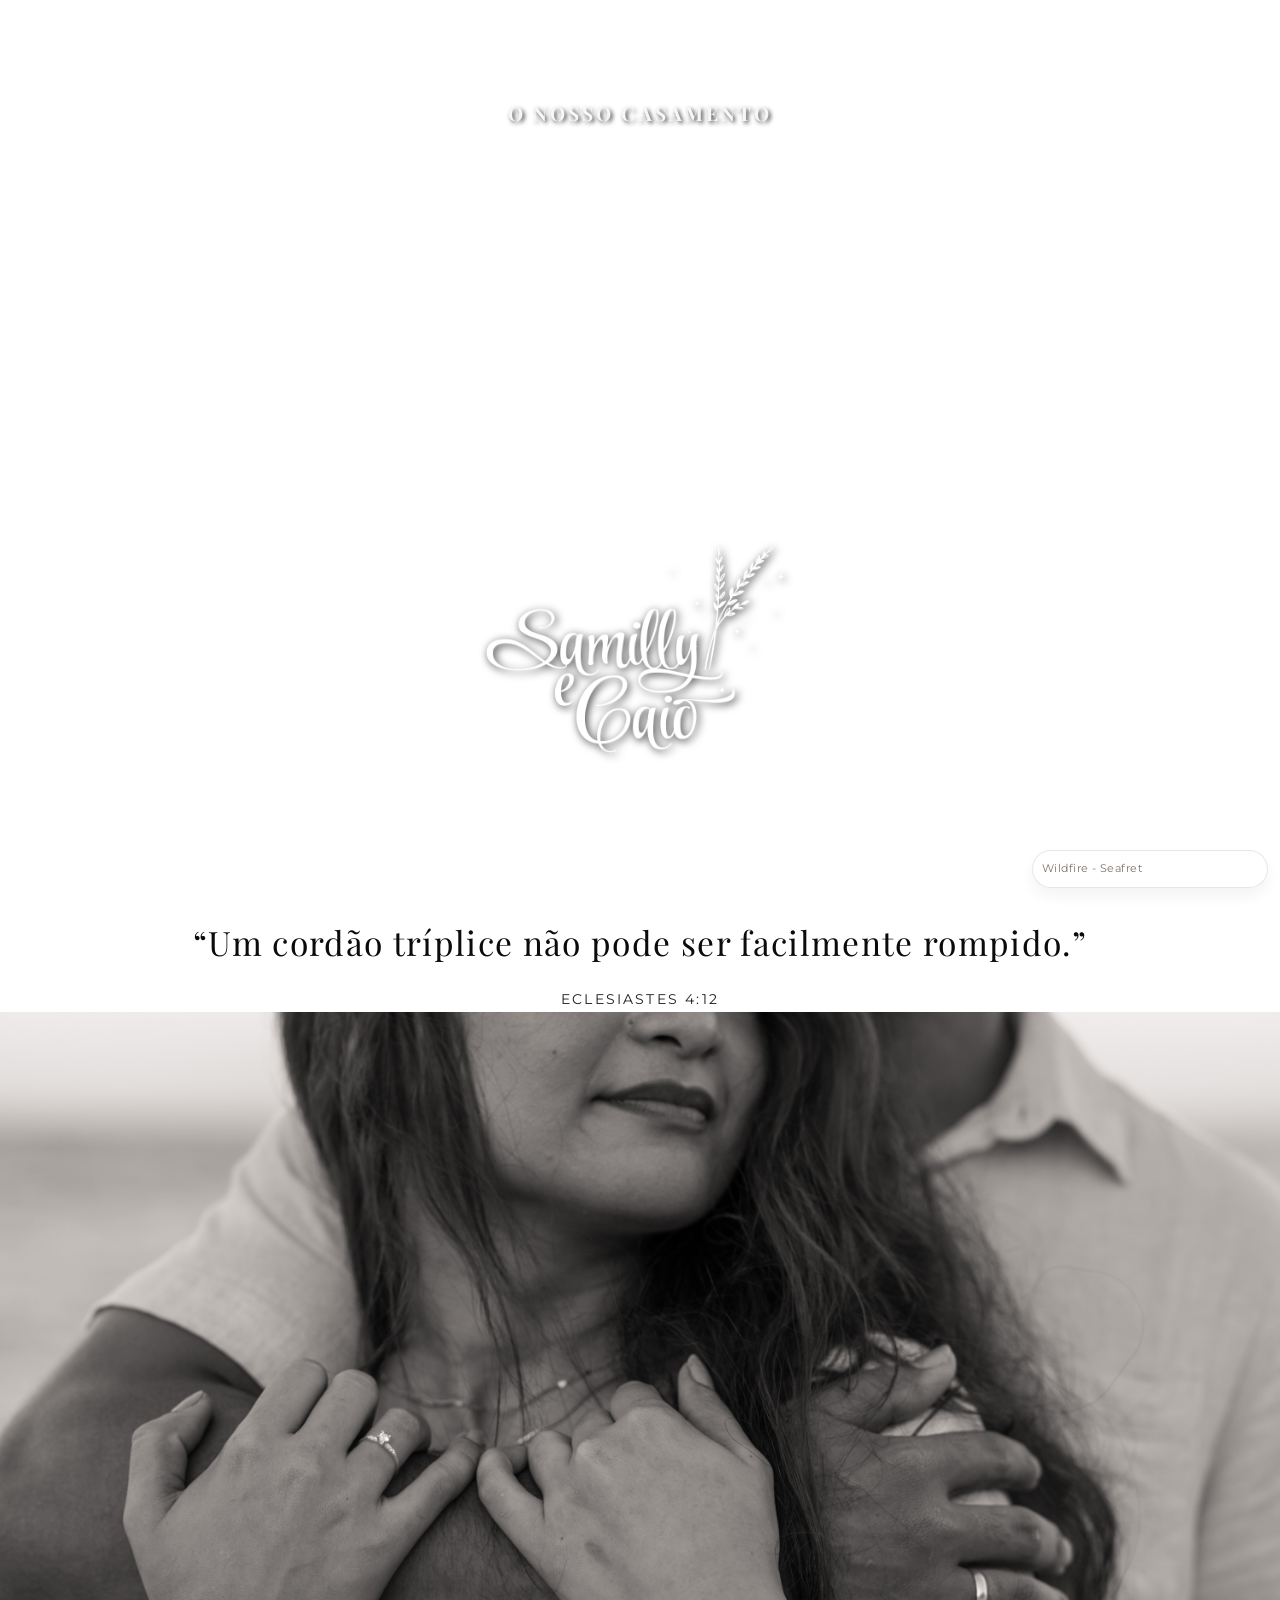
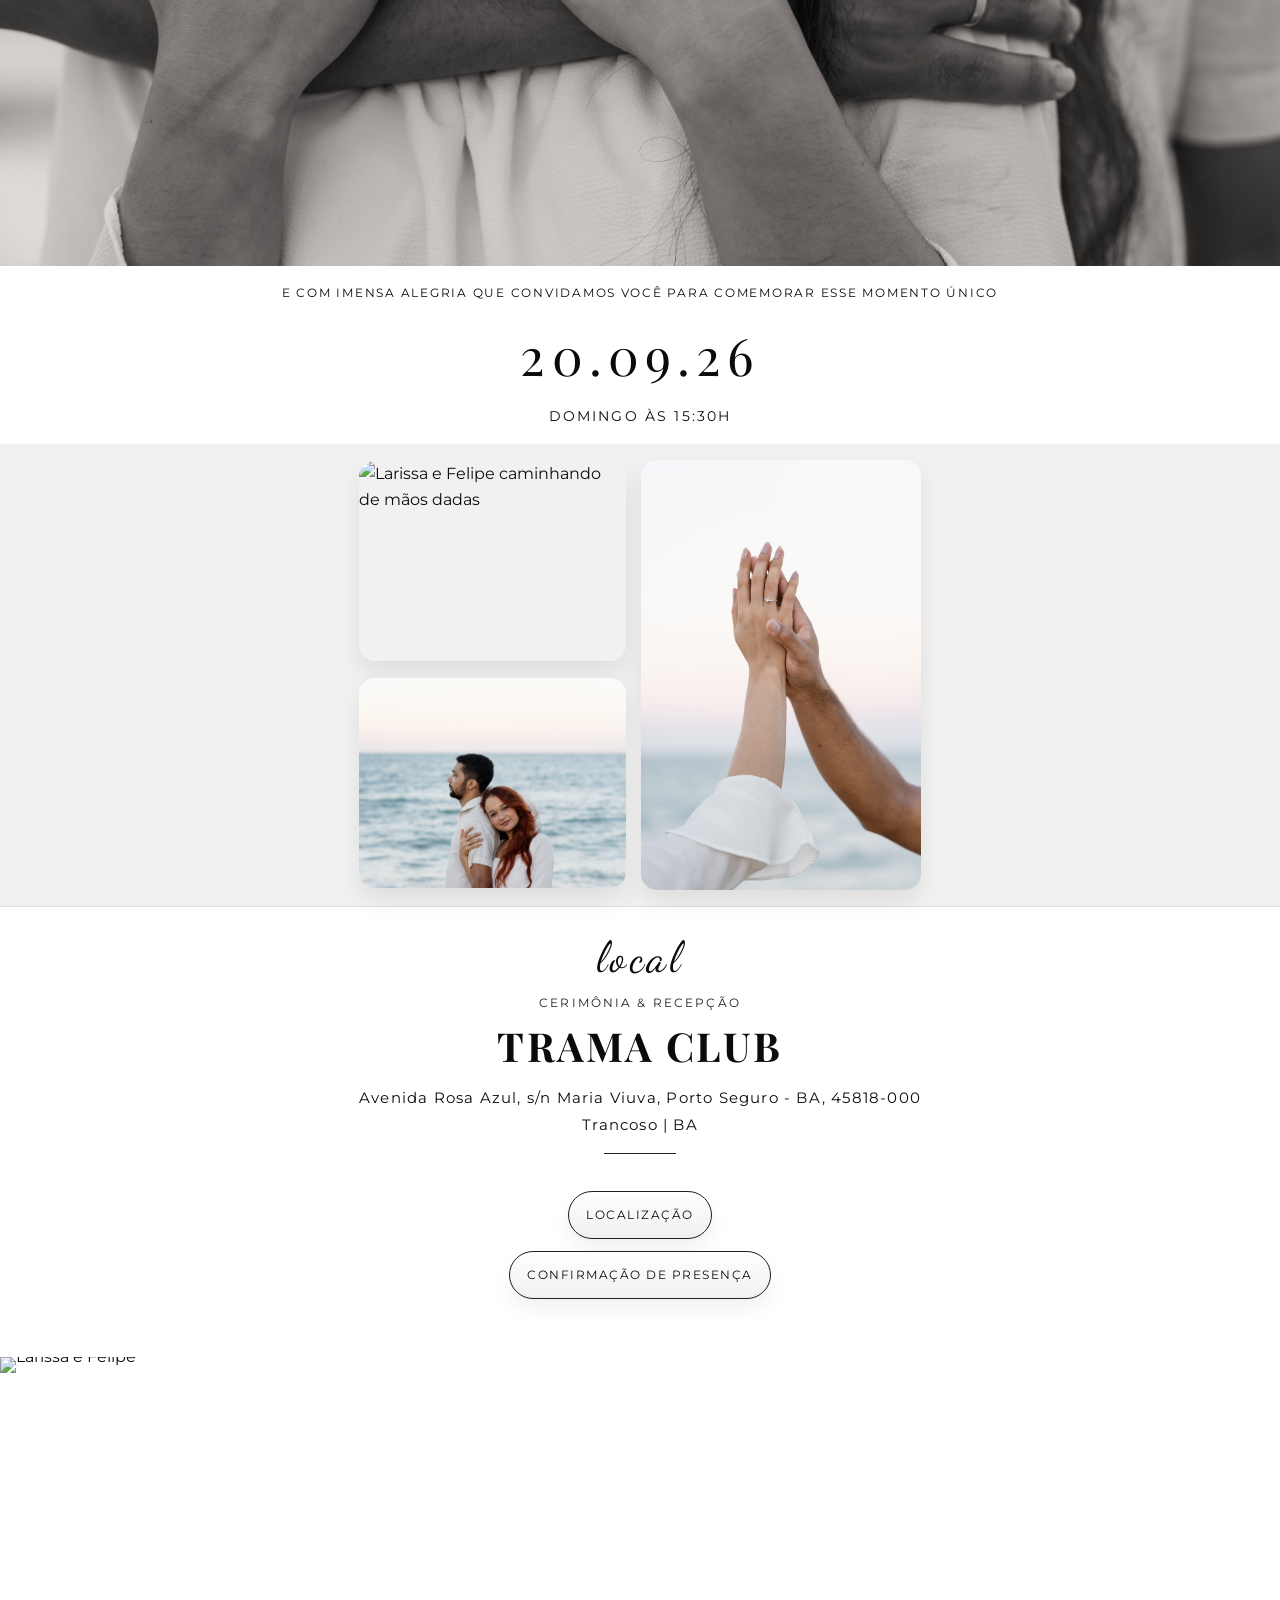
==== index.html @ d0ec309a "Add files via upload" ====
<!DOCTYPE html>
<html lang="pt-BR">
<head>
  <meta charset="UTF-8">
  <meta name="viewport" content="width=device-width, initial-scale=1.0">
  <title>Convite de Casamento</title>
  <link rel="preconnect" href="https://fonts.googleapis.com">
  <link rel="preconnect" href="https://fonts.gstatic.com" crossorigin>
  <link href="https://fonts.googleapis.com/css2?family=Playfair+Display:wght@400;600;700&family=Montserrat:wght@300;400;500&family=Dancing+Script:wght@600&display=swap" rel="stylesheet">
  <link rel="stylesheet" href="style.css">
</head>
<body>
  <header class="hero">
    <div class="hero__content">
      <p class="hero__title">O Nosso Casamento</p>
      <img class="hero__logo" src="samily e caio 1.png" alt="Samily &amp; Caio">
    </div>
  </header>

  <main>
    <section class="quote">
      <p class="quote__text">“Um cordão tríplice não pode ser facilmente rompido.”</p>
      <p class="quote__ref">Eclesiastes 4:12</p>
    </section>

    <section class="photo-section" aria-label="Mãos entrelaçadas">
      <img class="photo-section__img" src="S&C-170.jpg" alt="Mãos entrelaçadas">
    </section>

    <section class="invite">
      <p class="invite__intro">E COM IMENSA ALEGRIA QUE CONVIDAMOS VOCÊ PARA COMEMORAR ESSE MOMENTO ÚNICO</p>
      <p class="invite__date">20.09.26</p>
      <p class="invite__time">DOMINGO ÀS 15:30H</p>
    </section>

    <section class="gallery" aria-label="Galeria de momentos">
      <div class="gallery__grid">
        <img class="gallery__img gallery__img--a" src="S&C (141 de 206).jpg" alt="Larissa e Felipe caminhando de mãos dadas">
        <img class="gallery__img gallery__img--b" src="S&C-174.jpg" alt="Larissa e Felipe se abraçando e dançando">
        <img class="gallery__img gallery__img--c" src="S&C-160.jpg" alt="Detalhe das mãos com alianças">
      </div>
    </section>

    <section class="location" aria-label="Local da cerimônia">
      <div class="location__card">
        <p class="location__script">local</p>
        <p class="location__eyebrow">Cerimônia &amp; Recepção</p>
        <h2 class="location__name">Trama Club</h2>
        <p class="location__address">Avenida Rosa Azul, s/n Maria Viuva, Porto Seguro - BA, 45818-000</p>
        <p class="location__city">Trancoso | BA</p>
        <div class="location__line"></div>
        <div class="location__actions">
          <a class="location__btn" href="https://www.google.com/maps/place/Trama+Club/@-16.6017913,-39.1203956,17z/data=!3m1!4b1!4m6!3m5!1s0x7369c8d26d95b45:0x1a80883a5be6e776!8m2!3d-16.6017913!4d-39.1203956!16s%2Fg%2F11cn9jqd2s?entry=ttu&g_ep=EgoyMDI2MDYyOS4wIKXMDSoASAFQAw%3D%3D" aria-label="Ver localização">Localização</a>
          <!-- <a class="location__btn" href="LINK AQUI" aria-label="Ver localização">Lista de presente</a> -->         
          <a class="location__btn" href="#" data-open-rsvp aria-label="Confirmar presença">Confirmação de presença</a>
        </div>
      </div>
    </section>

    <section class="end-photo" aria-label="Foto final">
      <img class="end-photo__img" src="S&C (152 de 206).jpg" alt="Larissa e Felipe">
    </section>
  </main>

  <div id="rsvp-modal" class="modal" aria-hidden="true">
    <div class="modal__overlay" data-close-rsvp aria-hidden="true"></div>
    <div class="modal__dialog" role="dialog" aria-modal="true" aria-labelledby="rsvp-title">
      <button class="modal__close" type="button" data-close-rsvp aria-label="Fechar confirmação">×</button>
      <div class="section__header">
        <p class="eyebrow">Confirmação</p>
        <h2 id="rsvp-title">Confirme sua presença</h2>
        <p>Conte se poderá estar conosco e quantos acompanhantes virão.</p>
      </div>

      <form id="rsvp-form" class="rsvp" autocomplete="on">
        <div class="rsvp__list">
          <div class="rsvp__list-header">
            <label for="guest-0">Nomes do convite</label>
          </div>
          <div class="rsvp__guests" id="guest-list"></div>
        </div>

        <button id="rsvp-submit" type="submit" class="btn btn--outline">Confirmar presença</button>
        <p id="rsvp-feedback" class="rsvp__feedback" aria-live="polite"></p>
      </form>
    </div>
  </div>

    <section class="audio-player" aria-label="Trilha sonora">
      <div id="audio-pill" class="audio-visualizer" role="button" tabindex="0" aria-label="Tocar ou pausar Stephen Sanchez - Until I Found You">
        <span class="audio-track">Wildfire - Seafret</span>
        <canvas id="music-visualizer" width="160" height="36" aria-hidden="true"></canvas>
      </div>
      <audio id="bg-music" src="wildfire-spotdownorg_ENl50bdS.mp3" loop preload="auto" autoplay playsinline></audio>
    </section>

  <script src="https://cdn.jsdelivr.net/npm/@supabase/supabase-js@2"></script>
  <script>
    document.addEventListener("DOMContentLoaded", () => {
      const audio = document.getElementById("bg-music");
      const canvas = document.getElementById("music-visualizer");
      const pill = document.getElementById("audio-pill");
      const ctx = canvas?.getContext("2d");
      const modal = document.getElementById("rsvp-modal");
      const modalDialog = modal?.querySelector(".modal__dialog");
      const openers = document.querySelectorAll("[data-open-rsvp]");
      const closers = modal?.querySelectorAll("[data-close-rsvp]");
      const guestList = document.getElementById("guest-list");
      let guestsInitialized = false;

      if (!audio || !canvas || !ctx || !pill) return;

      let audioCtx;
      let analyser;
      let dataArray;
      let animationId;
      let setupDone = false;

      const setPlayingState = (isPlaying) => {
        pill.classList.toggle("is-playing", isPlaying);
      };

      const setupAudioGraph = () => {
        if (setupDone) return;
        audioCtx = new (window.AudioContext || window.webkitAudioContext)();
        analyser = audioCtx.createAnalyser();
        analyser.fftSize = 256;
        const source = audioCtx.createMediaElementSource(audio);
        source.connect(analyser);
        analyser.connect(audioCtx.destination);
        dataArray = new Uint8Array(analyser.frequencyBinCount);
        setupDone = true;
      };

      const draw = () => {
        if (!analyser) return;
        const { width, height } = canvas;
        ctx.clearRect(0, 0, width, height);
        analyser.getByteFrequencyData(dataArray);

        const barCount = 32;
        const step = Math.floor(dataArray.length / barCount);
        const barWidth = width / barCount;

        for (let i = 0; i < barCount; i++) {
          const value = dataArray[i * step] / 255;
          const barHeight = Math.max(8, value * height);
          const x = i * barWidth;
          const y = height - barHeight;

          const gradient = ctx.createLinearGradient(0, y, 0, height);
          gradient.addColorStop(0, "#cdbca9");
          gradient.addColorStop(1, "#9c7f63");

          ctx.fillStyle = gradient;
          if (ctx.roundRect) {
            ctx.beginPath();
            ctx.roundRect(x + 2, y, barWidth - 4, barHeight, 4);
            ctx.fill();
          } else {
            ctx.fillRect(x + 2, y, barWidth - 4, barHeight);
          }
        }
        animationId = requestAnimationFrame(draw);
      };

      const startVisualizer = () => {
        if (animationId) cancelAnimationFrame(animationId);
        draw();
      };

      const playMusic = async () => {
        try {
          setupAudioGraph();
          await audioCtx.resume();
          await audio.play();
          startVisualizer();
          setPlayingState(true);
          return true;
        } catch (err) {
          setPlayingState(false);
          return false;
        }
      };

      const pauseMusic = () => {
        audio.pause();
        if (animationId) cancelAnimationFrame(animationId);
        setPlayingState(false);
      };

      const togglePlayback = async () => {
        if (audio.paused) await playMusic();
        else pauseMusic();
      };

      pill.addEventListener("click", togglePlayback);
      pill.addEventListener("keydown", async (evt) => {
        if (evt.key === "Enter" || evt.key === " ") {
          evt.preventDefault();
          await togglePlayback();
        }
      });

      // Tenta tocar automaticamente ao abrir
      playMusic();

      // Se o autoplay for bloqueado, tenta novamente na primeira interação
      const interactionHandler = async () => {
        await playMusic();
      };
      ["click", "touchstart"].forEach((evt) => {
        window.addEventListener(
          evt,
          () => {
            interactionHandler();
          },
          { once: true, passive: true }
        );
      });

      // RSVP via Supabase
      const form = document.getElementById("rsvp-form");
      const submitBtn = document.getElementById("rsvp-submit");
      const feedback = document.getElementById("rsvp-feedback");
      const SUPABASE_URL = "https://tpfozvcpqieycjrctjax.supabase.co";
      const SUPABASE_ANON_KEY = "sb_publishable_pZdt8fnIuE1UCvqxf6LxYQ_S5yM-xvL";
      const hasRealConfig =
        SUPABASE_URL && SUPABASE_ANON_KEY &&
        !SUPABASE_URL.includes("SEU_PROJETO") &&
        !SUPABASE_ANON_KEY.includes("SUA_CHAVE");
      const supabaseClient =
        window?.supabase && hasRealConfig
          ? window.supabase.createClient(SUPABASE_URL, SUPABASE_ANON_KEY)
          : null;

      const setFeedback = (message, type = "info") => {
        if (!feedback) return;
        feedback.textContent = message;
        feedback.dataset.status = type;
      };

      if (form) {
        form.addEventListener("submit", async (evt) => {
          evt.preventDefault();

          if (!supabaseClient) {
            setFeedback("Configure o Supabase (URL e anon key) para salvar.", "error");
            return;
          }

          const formData = new FormData(form);
          const guests = Array.from(form.querySelectorAll(".rsvp__guest"))
            .map((el) => {
              const name = el.querySelector('input[name="convidados[]"]')?.value.trim();
              const status = el.dataset.status || "aceito";
              return name ? { nome: name, status } : null;
            })
            .filter(Boolean);
          if (!guests.length) {
            setFeedback("Adicione ou mantenha ao menos um convidado.", "error");
            return;
          }
          const payload = {
            convidados: guests,
            origem: "convite",
          };

          setFeedback("Enviando sua confirmação...", "info");
          if (submitBtn) {
            submitBtn.disabled = true;
            submitBtn.textContent = "Enviando...";
          }

          const { error } = await supabaseClient.from("rsvp").insert([payload]);

          if (error) {
            console.error("Supabase RSVP error:", error);
            setFeedback(`Não foi possível salvar: ${error.message || "Tente novamente."}`, "error");
          } else {
            setFeedback("Presença registrada! Obrigado ❤", "success");
            form.reset();
          }

          if (submitBtn) {
            submitBtn.disabled = false;
            submitBtn.textContent = "Confirmar presença";
          }
        });
      }

      const parseGuestsFromUrl = () => {
        const search = window.location.search.replace(/^\?/, "");
        if (!search) return [];

        const params = new URLSearchParams(search);
        const names = [];

        params.forEach((value, key) => {
          if (value) {
            value
              .split(/[,|]/)
              .map((v) => decodeURIComponent(v).trim())
              .forEach((v) => v && names.push(v));
          }
          if (key && !value) {
            names.push(decodeURIComponent(key).trim());
          }
        });

        // Captura partes sem "=" em querys como ?fulano&beltrano
        search
          .split("&")
          .filter((p) => p && !p.includes("="))
          .map((p) => decodeURIComponent(p).trim())
          .forEach((p) => names.push(p));

        // Se houver "nomes=" com "&", já foi pego acima; garante deduplicação
        return Array.from(new Set(names.filter(Boolean)));
      };

      const setGuestStatus = (row, status) => {
        row.dataset.status = status;
        row.querySelectorAll(".rsvp__toggle").forEach((btn) => {
          const btnStatus = btn.dataset.setStatus;
          btn.classList.toggle("is-active", btnStatus === status);
        });
      };

      const createGuestField = (index, initialName = "", initialStatus = "aceito") => {
        const wrapper = document.createElement("div");
        wrapper.className = "rsvp__guest";
        wrapper.dataset.status = initialStatus;
        const input = document.createElement("input");
        input.type = "text";
        input.name = "convidados[]";
        input.placeholder = "Nome do convidado";
        input.id = `guest-${index}`;
        input.value = initialName;

        const actions = document.createElement("div");
        actions.className = "rsvp__actions";

        const acceptBtn = document.createElement("button");
        acceptBtn.type = "button";
        acceptBtn.className = "rsvp__toggle is-accept";
        acceptBtn.dataset.setStatus = "aceito";
        acceptBtn.textContent = "✔";
        acceptBtn.setAttribute("aria-label", "Aceitar");

        const declineBtn = document.createElement("button");
        declineBtn.type = "button";
        declineBtn.className = "rsvp__toggle is-decline";
        declineBtn.dataset.setStatus = "recusado";
        declineBtn.textContent = "✕";
        declineBtn.setAttribute("aria-label", "Recusar");

        [acceptBtn, declineBtn].forEach((btn) => {
          btn.addEventListener("click", () => setGuestStatus(wrapper, btn.dataset.setStatus));
        });

        actions.appendChild(acceptBtn);
        actions.appendChild(declineBtn);

        wrapper.appendChild(input);
        wrapper.appendChild(actions);

        setGuestStatus(wrapper, initialStatus);
        return wrapper;
      };

      const ensureGuestsLoaded = () => {
        if (!guestList || guestsInitialized) return;
        const names = parseGuestsFromUrl();
        if (!names.length) {
          guestList.innerHTML = "";
          guestList.appendChild(createGuestField(0, "Convidado", "aceito"));
          setFeedback("Nenhum nome no link. Edite a URL: ?fulano&beltrano", "error");
        } else {
          guestList.innerHTML = "";
          names.forEach((name, idx) => {
            guestList.appendChild(createGuestField(idx, name, "aceito"));
          });
        }
        guestsInitialized = true;
      };

      // Focus trap básico dentro do modal
      const focusableSelectors =
        'button, [href], input, select, textarea, [tabindex]:not([tabindex="-1"])';
      modalDialog?.addEventListener("keydown", (evt) => {
        if (evt.key !== "Tab") return;
        const focusables = modalDialog.querySelectorAll(focusableSelectors);
        const focusArray = Array.from(focusables).filter(
          (el) => !el.hasAttribute("disabled")
        );
        if (!focusArray.length) return;
        const first = focusArray[0];
        const last = focusArray[focusArray.length - 1];
        if (evt.shiftKey && document.activeElement === first) {
          evt.preventDefault();
          last.focus();
        } else if (!evt.shiftKey && document.activeElement === last) {
          evt.preventDefault();
          first.focus();
        }
      });

      const openModal = () => {
        if (!modal) return;
        modal.classList.add("is-open");
        modal.setAttribute("aria-hidden", "false");
        const firstInput = modal.querySelector("input, select, textarea, button");
        if (firstInput) setTimeout(() => firstInput.focus(), 80);
      };

      const closeModal = () => {
        if (!modal) return;
        modal.classList.remove("is-open");
        modal.setAttribute("aria-hidden", "true");
      };

      openers.forEach((el) =>
        el.addEventListener("click", (evt) => {
          evt.preventDefault();
          ensureGuestsLoaded();
          openModal();
        })
      );

      closers?.forEach((el) =>
        el.addEventListener("click", (evt) => {
          evt.preventDefault();
          closeModal();
        })
      );

      modal?.addEventListener("click", (evt) => {
        if (evt.target === modal) closeModal();
      });

      document.addEventListener("keydown", (evt) => {
        if (evt.key === "Escape" && modal?.classList.contains("is-open")) {
          closeModal();
        }
      });
    });
  </script>
</body>
</html>
---- style.css ----
:root {
  --black: #0d0d0d;
  --white: #f7f7f7;
  --gray: #dcdcdc;
  --font-title: "Playfair Display", serif;
  --font-body: "Montserrat", sans-serif;
}

* {
  box-sizing: border-box;
  margin: 0;
  padding: 0;
}

body {
  background: #ffffff;
  color: var(--black);
  font-family: var(--font-body);
  line-height: 1.6;
  -webkit-font-smoothing: antialiased;
}

a {
  color: inherit;
  text-decoration: none;
}

.hero {
  position: relative;
  min-height: 100vh;
  height: 100vh;
  background: url("S&C-72.jpg") center/cover no-repeat;
  color: var(--white);
  display: grid;
  text-align: center;
  padding: 3.2rem 1.5rem 4.2rem;
  letter-spacing: 0.08em;
  overflow: hidden;
  isolation: isolate;
}

.hero__content {
  position: absolute;
  z-index: 1;
  max-width: 720px;
  width: min(90%, 720px);
  padding: 0 0.5rem;
  display: flex;
  flex-direction: column;
  align-items: center;
  gap: 0.8rem;
  bottom: 8vh;
  left: 50%;
  transform: translateX(-50%);
}

.hero__logo {
  max-width: min(320px, 65vw);
  width: 100%;
  height: auto;
  filter: drop-shadow(0 10px 22px rgba(0, 0, 0, 0.28));
  margin-top: 0.6rem;
  filter: drop-shadow(2px 2px 4px rgba(0, 0, 0, 0.8));
}

.hero__title {
  font-family: var(--font-title);
  font-size: clamp(0.6rem, 3.5vw, 1.2rem);
  letter-spacing: 0.16em;
  text-transform: uppercase;
  text-shadow: 0 10px 20px rgba(0, 0, 0, 0.3);
  font-weight: bold;
  text-shadow: 2px 2px 4px rgba(0, 0, 0, 0.8);

    position: absolute;
    top: -400px; 
    left: 0;
    width: 100%;
    text-align: center;
}

.eyebrow {
  text-transform: uppercase;
  letter-spacing: 0.2em;
  font-size: 0.75rem;
  margin-bottom: 1rem;
}

h1 {
  font-family: var(--font-title);
  font-size: clamp(2.6rem, 5vw, 3.6rem);
  margin-bottom: 0.7rem;
}

h2 {
  font-family: var(--font-title);
  font-size: clamp(1.8rem, 3.2vw, 2.4rem);
  margin-bottom: 0.4rem;
  letter-spacing: 0.06em;
}

h3 {
  font-family: var(--font-title);
  font-size: 1.3rem;
  margin-bottom: 0.5rem;
}

.date {
  font-size: 1rem;
  letter-spacing: 0.2em;
  text-transform: uppercase;
  margin-bottom: 2rem;
}

.btn {
  display: inline-block;
  padding: 0.9rem 2rem;
  border: 1px solid var(--white);
  color: var(--white);
  letter-spacing: 0.08em;
  text-transform: uppercase;
  font-size: 0.85rem;
  border-radius: 999px;
  background: rgba(255, 255, 255, 0.04);
  transition: all 0.2s ease;
}

.btn:hover {
  background: var(--white);
  color: var(--black);
}

.btn--outline {
  color: var(--black);
  border-color: var(--black);
}

.btn--outline:hover {
  background: var(--black);
  color: var(--white);
}

main {
  max-width: 1100px;
  margin: 0 auto;
  padding: 0 1.5rem 4.5rem;
  position: relative;
  z-index: 2;
}

.section {
  padding: 2.5rem 0;
}

.section--border {
  border-block: 1px solid var(--gray);
}

.section__header {
  max-width: 720px;
  margin-bottom: 1.8rem;
  position: relative;
}

.section__header p {
  color: #2e2e2e;
}

.section__header::after {
  content: "";
  display: block;
  width: 70px;
  height: 1px;
  background: #1a1a1a;
  margin-top: 0.75rem;
}

.quote {
  background: #fff;
  color: #0b0b0b;
  text-align: center;
  padding: 1rem 1.5rem 0.1rem;
  
}

.quote__text {
  font-family: var(--font-title);
  font-size: clamp(1.4rem, 4vw, 2.1rem);
  line-height: 1.6;
  margin-bottom: 1.2rem;
  letter-spacing: 0.04em;
}

.quote__ref {
  font-family: var(--font-body);
  letter-spacing: 0.16em;
  text-transform: uppercase;
  font-size: 0.85rem;
  color: #1f1f1f;
}

.photo-section {
  width: 100vw;
  margin-left: calc(50% - 50vw);
  margin-right: calc(50% - 10vw);
}

.photo-section__img {
  display: block;
  width: 100%;
  height: auto;
  object-fit: contain;
  background: #fff;
}

.invite {
  width: 100vw;
  margin-left: calc(50% - 50vw);
  margin-right: calc(50% - 50vw);
  background: #ffffff;
  color: #0b0b0b;
  text-align: center;
  padding: 1rem 1rem 1rem;
  display: grid;
  gap: 1.35rem;
}

.invite__intro {
  font-family: var(--font-body);
  letter-spacing: 0.14em;
  text-transform: uppercase;
  font-size: 0.78rem;
  line-height: 1.8;
}

.invite__date {
  font-family: var(--font-title);
  font-size: clamp(1rem, 10vw, 3.2rem);
  letter-spacing: 0.12em;
  line-height: 1.15;
}

.invite__time {
  font-family: var(--font-body);
  letter-spacing: 0.16em;
  text-transform: uppercase;
  font-size: 0.85rem;
}

.end-photo {
  width: 100vw;
  margin-left: calc(50% - 50vw);
  margin-right: calc(50% - 50vw);
}

.end-photo__img {
  display: block;
  width: 100%;
  height: auto;
  object-fit: cover;
}

.gallery {
  width: 100vw;
  margin-left: calc(50% - 50vw);
  margin-right: calc(50% - 50vw);
  background: #f1f1f1;
  padding: 1rem 0 1rem;
}

.gallery__grid {
  max-width: 600px;
  margin: 0 auto;
  padding: 0 1.2rem;
  display: grid;
  grid-template-columns: 1fr 1.05fr;
  grid-template-areas:
    "a b"
    "c b";
  gap: 0.9rem;
  align-items: center;
}

.gallery__img {
  width: 100%;
  height: auto;
  border-radius: 16px;
  display: block;
  box-shadow: 0 12px 24px rgba(0, 0, 0, 0.08);
}

.gallery__img--a {
  grid-area: a;
  height: 200px;
  object-fit: cover;
  object-position: center;
}

.gallery__img--b {
  grid-area: b;
  height: 430px;
  object-fit: cover;
  object-position: center;
}

.gallery__img--c {
  grid-area: c;
  height: 210px;
  object-fit: cover;
  object-position: center;
}

.location {
  width: 100vw;
  margin-left: calc(50% - 50vw);
  margin-right: calc(50% - 50vw);
  background: linear-gradient(180deg, #ffffff 0%, #ffffff 100%);
  color: #0b0b0b;
  text-align: center;
  padding: 1rem 1.5rem 3.6rem;
  display: grid;
  justify-items: center;
  border-top: 1px solid #d8e0e2;
}

.location__card {
  /*width: min(520px, 94vw);*/
  background: transparent;
  border: none;
  border-radius: 0;
  padding: 0;
  box-shadow: none;
  display: grid;
  gap: 0.1rem;
  justify-items: center;
}

.location__script {
  font-family: "Dancing Script", cursive;
  font-size: clamp(1rem, 7vw, 2.7rem);
  letter-spacing: 0.08em;
}

.location__eyebrow {
  font-family: var(--font-body);
  letter-spacing: 0.18em;
  text-transform: uppercase;
  font-size: 0.74rem;
  color: #202020;
}

.location__name {
  font-family: var(--font-title);
  font-size: clamp(1.8rem, 6.4vw, 2.5rem);
  letter-spacing: 0.06em;
  text-transform: uppercase;
}

.location__address,
.location__city {
  font-family: var(--font-body);
  letter-spacing: 0.08em;
  font-size: 0.94rem;
  line-height: 1.65;
}

.location__line {
  width: 72px;
  height: 1px;
  background: #1f1f1f;
  margin: 0.9rem auto 0.8rem;
}

.location__actions {
  display: grid;
  gap: 0.75rem;
  margin-top: 1.4rem;
  width: 100%;
  justify-items: center;
}

.location__btn {
  display: inline-block;
  padding: 0.82rem 1.05rem;
  border: 1px solid #1f1f1f;
  border-radius: 999px;
  text-transform: uppercase;
  letter-spacing: 0.12em;
  font-size: 0.78rem;
  color: #0d0d0d;
  background: linear-gradient(180deg, #ffffff, #f0f0f0);
  box-shadow: 0 10px 20px rgba(0, 0, 0, 0.06);
}

.location__btn:hover {
  background: #e8e8e8;
}

.end-photo {
  width: 100vw;
  margin-left: calc(50% - 50vw);
  margin-right: calc(50% - 50vw);
  line-height: 0;
  background: #ffffff;
  overflow: hidden;
  margin-bottom: 0;
}

.end-photo__img {
  display: block;
  width: 100%;
  height: 60vh;
  object-fit: cover;
}

.grid.two {
  display: grid;
  grid-template-columns: repeat(auto-fit, minmax(240px, 1fr));
  gap: 1.5rem;
}

.grid.two p {
  color: #1a1a1a;
}

.grid.two > div {
  padding: 1.1rem 1.2rem;
  border: 1px solid #e5e5e5;
  border-radius: 10px;
  background: linear-gradient(145deg, #ffffff, #f6f6f6);
  box-shadow: 0 16px 30px rgba(0, 0, 0, 0.04);
}

.timeline {
  border-left: 1px solid var(--black);
  padding-left: 1.5rem;
  display: grid;
  gap: 1rem;
}

.timeline__item {
  display: grid;
  grid-template-columns: 90px auto;
  gap: 1rem;
  align-items: baseline;
  position: relative;
}

.timeline__item::before {
  content: "";
  position: absolute;
  left: -1.9rem;
  top: 0.35rem;
  width: 12px;
  height: 12px;
  border-radius: 50%;
  border: 1px solid var(--black);
  background: #fff;
}

.time {
  font-weight: 500;
  letter-spacing: 0.04em;
}

.desc {
  border-bottom: 1px solid var(--gray);
  padding-bottom: 0.6rem;
}

.rsvp {
  display: grid;
  gap: 0.8rem;
  max-width: 540px;
  padding: 1.2rem 1.4rem;
  border: 1px solid #e6e6e6;
  border-radius: 10px;
  background: linear-gradient(160deg, #ffffff, #f8f8f8);
  box-shadow: 0 14px 30px rgba(0, 0, 0, 0.04);
}

.rsvp label {
  font-size: 0.95rem;
  letter-spacing: 0.05em;
  text-transform: uppercase;
}

.rsvp input,
.rsvp textarea,
.rsvp select {
  width: 100%;
  padding: 0.75rem 0.9rem;
  border: 1px solid var(--black);
  background: var(--white);
  color: var(--black);
  font-family: var(--font-body);
}

.rsvp input:focus,
.rsvp textarea:focus,
.rsvp select:focus {
  outline: 2px solid var(--black);
}

.rsvp__grid {
  display: grid;
  gap: 0.9rem;
  grid-template-columns: repeat(auto-fit, minmax(240px, 1fr));
}

.rsvp button {
  border-radius: 999px;
  cursor: pointer;
  transition: all 0.18s ease;
  align-self: flex-start;
}

.rsvp__feedback {
  font-size: 0.9rem;
  color: #534437;
  letter-spacing: 0.02em;
  min-height: 1.2rem;
}

.rsvp__feedback[data-status="error"] {
  color: #a93a3a;
}

.rsvp__feedback[data-status="success"] {
  color: #3b6b3b;
}

.rsvp__list {
  display: grid;
  gap: 0.6rem;
}

.rsvp__list-header {
  display: flex;
  justify-content: space-between;
  align-items: center;
  gap: 0.8rem;
}

.rsvp__guests {
  display: grid;
  gap: 0.6rem;
}

.rsvp__guests {
  display: grid;
  gap: 0.75rem;
}

.rsvp__guest {
  display: grid;
  grid-template-columns: 1fr auto;
  gap: 0.45rem;
  align-items: center;
}

.rsvp__guest input {
  background: #f8f5f0;
  border: 1px solid #e2d7c9;
  border-radius: 10px;
  padding: 0.65rem 0.75rem;
}

.rsvp__actions {
  display: inline-flex;
  gap: 0.35rem;
  align-items: center;
}

.rsvp__toggle {
  min-width: 36px;
  height: 36px;
  border-radius: 999px;
  border: 1px solid #d5c9ba;
  background: #ffffff;
  padding: 0;
  cursor: pointer;
  font-size: 0.95rem;
  transition: all 0.16s ease;
  white-space: nowrap;
  display: inline-flex;
  align-items: center;
  justify-content: center;
}

.rsvp__toggle.is-accept {
  color: #205e30;
  border-color: #b7d8c2;
  background: #f2f8f4;
}

.rsvp__toggle.is-decline {
  color: #9c3a3a;
  border-color: #e1b3b3;
  background: #fdf4f4;
}

.rsvp__toggle.is-active.is-accept {
  background: #d7ecde;
  box-shadow: 0 8px 16px rgba(55, 126, 77, 0.18);
}

.rsvp__toggle.is-active.is-decline {
  background: #f2d8d8;
  box-shadow: 0 8px 16px rgba(182, 80, 80, 0.2);
}

.rsvp__hint {
  font-size: 0.9rem;
  color: #6b5a4b;
}

.modal {
  position: fixed;
  inset: 0;
  display: none;
  z-index: 120;
}

.modal.is-open {
  display: block;
}

.modal__overlay {
  position: absolute;
  inset: 0;
  background: rgba(0, 0, 0, 0.35);
  backdrop-filter: blur(6px);
}

.modal__dialog {
  position: relative;
  max-width: min(620px, 92vw);
  margin: 6vh auto;
  background: #ffffff;
  border-radius: 16px;
  padding: 1.5rem 1.6rem 1.8rem;
  box-shadow: 0 26px 60px rgba(0, 0, 0, 0.16);
  border: 1px solid #e8e5e0;
  overflow: hidden;
}

.modal__close {
  position: absolute;
  top: 12px;
  right: 12px;
  width: 34px;
  height: 34px;
  border-radius: 50%;
  border: 1px solid #ddd4c7;
  background: #fff;
  cursor: pointer;
  font-size: 1.3rem;
  line-height: 1;
  display: grid;
  place-items: center;
  transition: all 0.18s ease;
}

.modal__close:hover {
  transform: translateY(-1px);
  box-shadow: 0 8px 18px rgba(0, 0, 0, 0.08);
}

.footer {
  text-align: center;
  padding: 2rem 1.5rem 3rem;
  border-top: 1px solid var(--gray);
  letter-spacing: 0.06em;
}

.audio-player {
  position: fixed;
  right: 12px;
  bottom: 12px;
  z-index: 99;
  font-family: var(--font-body);
}

.audio-visualizer {
  display: flex;
  align-items: center;
  gap: 6px;
  padding: 6px 9px;
  background: rgba(255, 255, 255, 0.62);
  border: 1px solid rgba(74, 59, 47, 0.14);
  border-radius: 999px;
  box-shadow: 0 8px 18px rgba(0, 0, 0, 0.06);
  backdrop-filter: blur(12px);
  cursor: pointer;
  transition: transform 0.16s ease, box-shadow 0.2s ease, background 0.2s ease,
    opacity 0.2s ease;
  user-select: none;
  opacity: 0.88;
}

.audio-visualizer:hover {
  transform: translateY(-1px);
  box-shadow: 0 10px 22px rgba(0, 0, 0, 0.09);
  background: rgba(255, 255, 255, 0.75);
  opacity: 1;
}

.audio-visualizer.is-playing {
  border-color: rgba(74, 59, 47, 0.22);
  box-shadow: 0 12px 24px rgba(0, 0, 0, 0.1);
  opacity: 1;
}

.audio-track {
  color: #534437;
  font-size: 0.7rem;
  letter-spacing: 0.04em;
  white-space: nowrap;
  opacity: 0.85;
}

#music-visualizer {
  width: 110px;
  height: 24px;
  display: block;
}

@media (max-width: 560px) {
  .audio-player {
    right: 10px;
    left: 10px;
    bottom: 12px;
  }

  .audio-visualizer {
    justify-content: center;
    gap: 6px;
  }

  #music-visualizer {
    width: 54vw;
  }
}

@media (max-width: 640px) {
  .hero {
    min-height: 100vh;
    height: 100vh;
    padding: 2.4rem 1.2rem 3.4rem;
  }
}
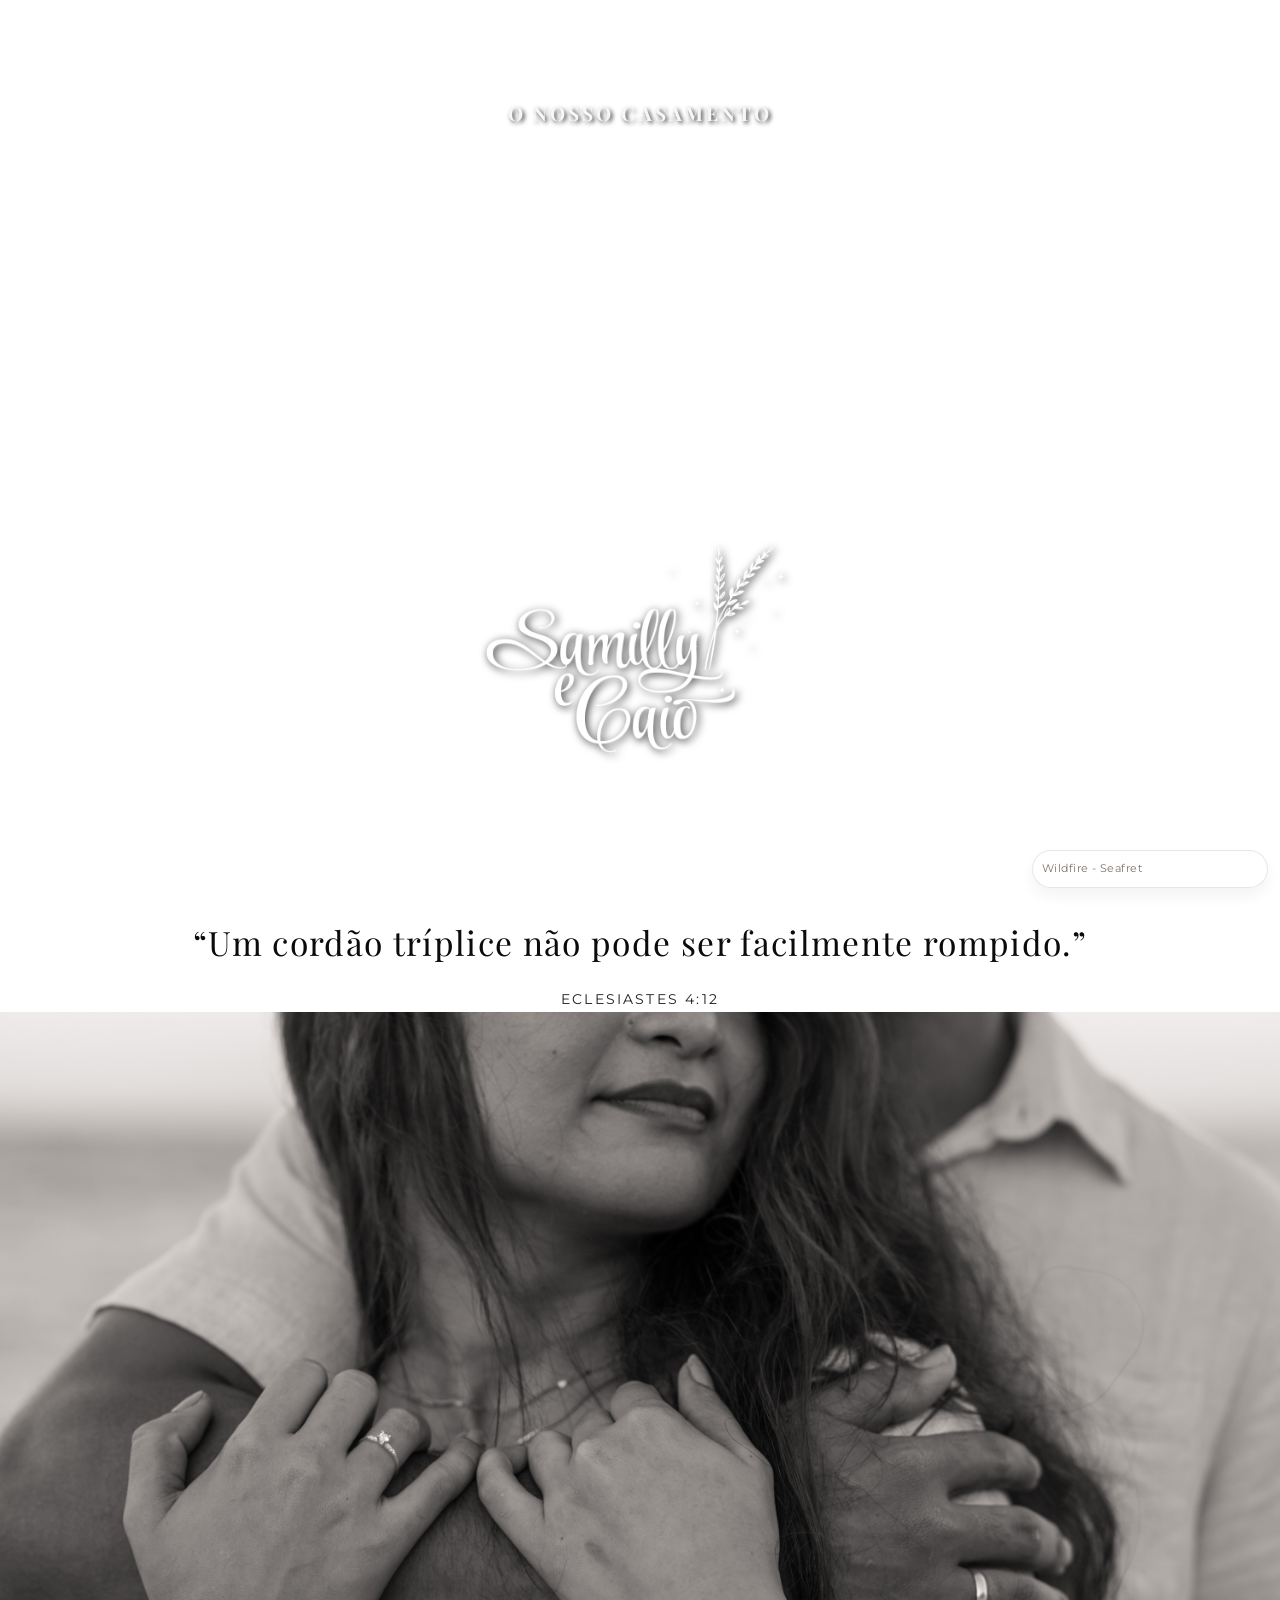
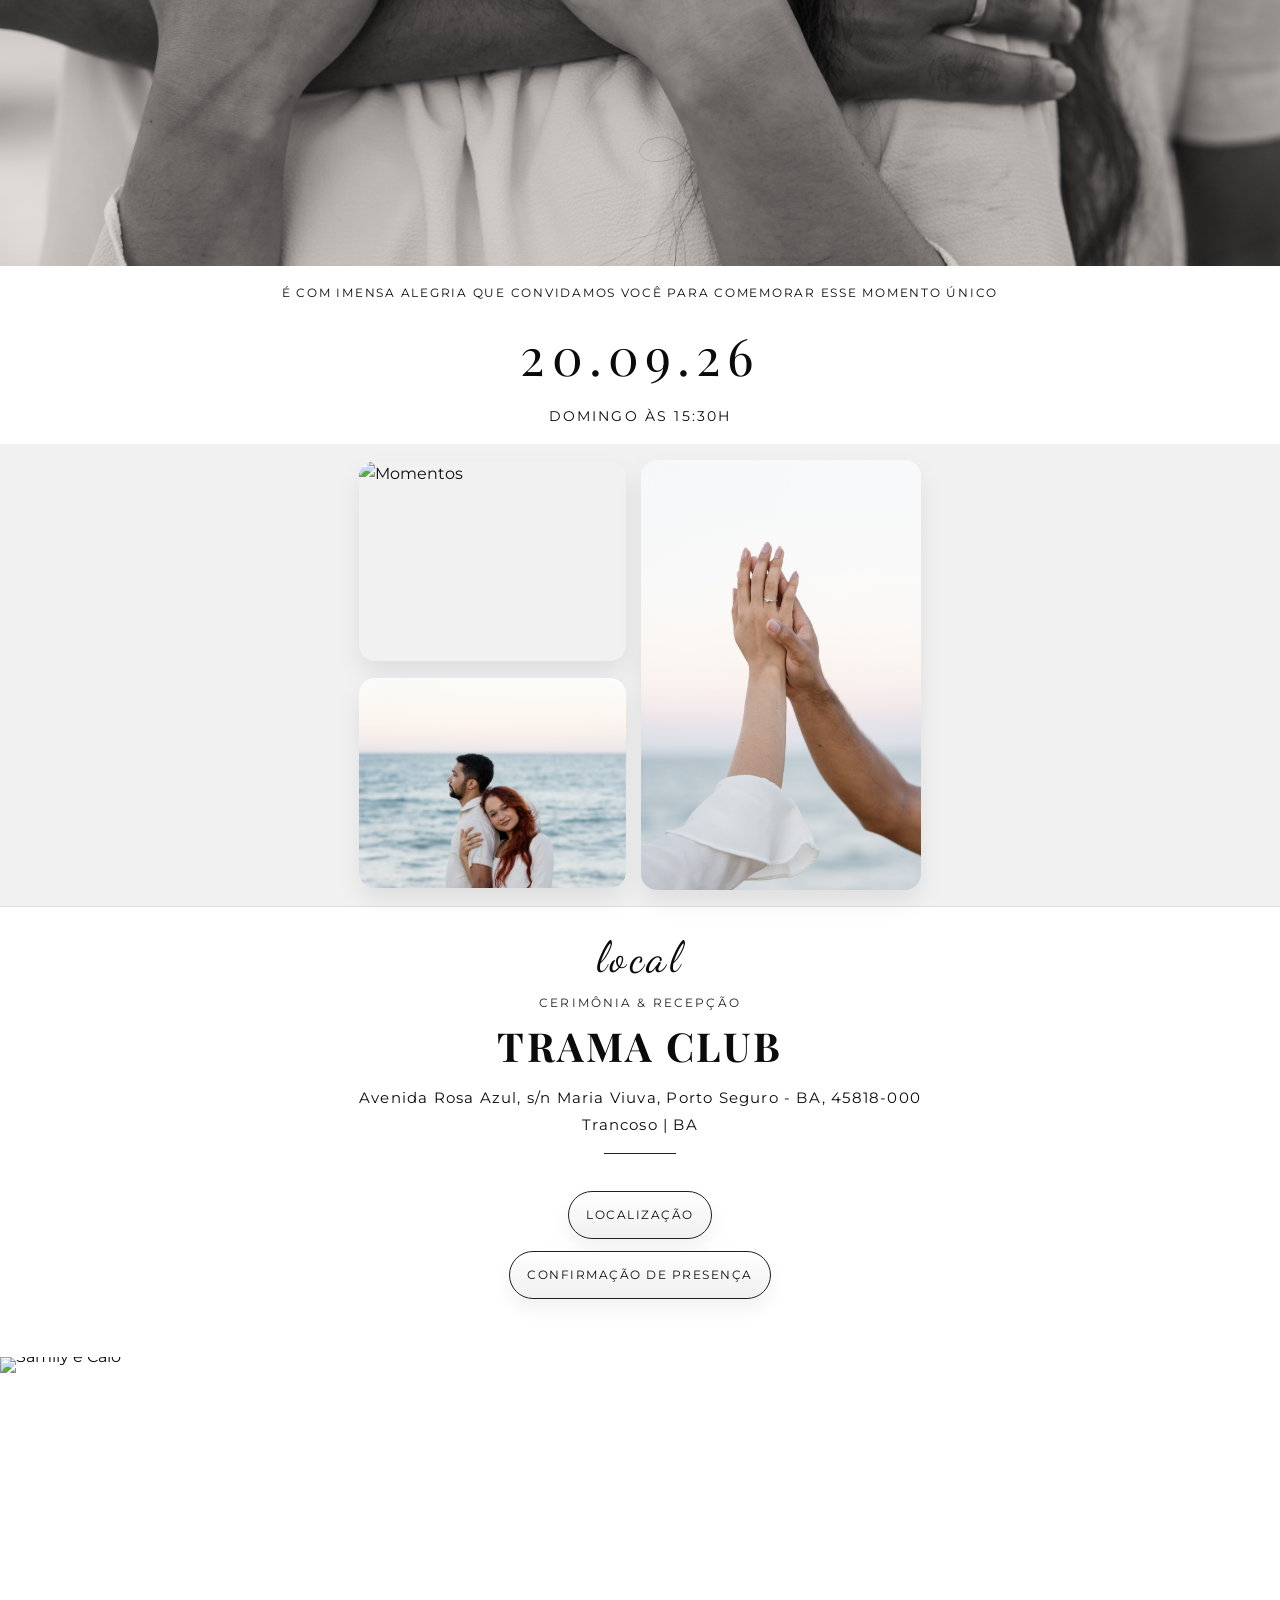
==== commit 3adce69b: "Add files via upload" ====
--- a/index.html
+++ b/index.html
@@ -28,15 +28,15 @@
     </section>
 
     <section class="invite">
-      <p class="invite__intro">E COM IMENSA ALEGRIA QUE CONVIDAMOS VOCÊ PARA COMEMORAR ESSE MOMENTO ÚNICO</p>
+      <p class="invite__intro">É COM IMENSA ALEGRIA QUE CONVIDAMOS VOCÊ PARA COMEMORAR ESSE MOMENTO ÚNICO</p>
       <p class="invite__date">20.09.26</p>
       <p class="invite__time">DOMINGO ÀS 15:30H</p>
     </section>
 
     <section class="gallery" aria-label="Galeria de momentos">
       <div class="gallery__grid">
-        <img class="gallery__img gallery__img--a" src="S&C (141 de 206).jpg" alt="Larissa e Felipe caminhando de mãos dadas">
-        <img class="gallery__img gallery__img--b" src="S&C-174.jpg" alt="Larissa e Felipe se abraçando e dançando">
+        <img class="gallery__img gallery__img--a" src="S&C (141 de 206).jpg" alt="Momentos">
+        <img class="gallery__img gallery__img--b" src="S&C-174.jpg" alt="Momentos">
         <img class="gallery__img gallery__img--c" src="S&C-160.jpg" alt="Detalhe das mãos com alianças">
       </div>
     </section>
@@ -50,63 +50,50 @@
         <p class="location__city">Trancoso | BA</p>
         <div class="location__line"></div>
         <div class="location__actions">
-          <a class="location__btn" href="https://www.google.com/maps/place/Trama+Club/@-16.6017913,-39.1203956,17z/data=!3m1!4b1!4m6!3m5!1s0x7369c8d26d95b45:0x1a80883a5be6e776!8m2!3d-16.6017913!4d-39.1203956!16s%2Fg%2F11cn9jqd2s?entry=ttu&g_ep=EgoyMDI2MDYyOS4wIKXMDSoASAFQAw%3D%3D" aria-label="Ver localização">Localização</a>
-          <!-- <a class="location__btn" href="LINK AQUI" aria-label="Ver localização">Lista de presente</a> -->         
-          <a class="location__btn" href="#" data-open-rsvp aria-label="Confirmar presença">Confirmação de presença</a>
+          <a class="location__btn" href="https://www.google.com/maps/place/Trama+Club/@-16.6017913,-39.1203956,17z/data=!3m1!4b1!4m6!3m5!1s0x7369c8d26d95b45:0x1a80883a5be6e776!8m2!3d-16.6017913!4d-39.1203956!16s%2Fg%2F11cn9jqd2s?entry=ttu&g_ep=EgoyMDI2MDYyOS4wIKXMDSoASAFQAw%3D%3D" target="_blank" aria-label="Ver localização">Localização</a>
+          
+          <!-- BOTÃO DIRETO PARA O WHATSAPP -->
+          <a class="location__btn" href="#" onclick="enviarWhatsApp(); return false;" aria-label="Confirmar presença">Confirmação de presença</a>
         </div>
       </div>
     </section>
 
     <section class="end-photo" aria-label="Foto final">
-      <img class="end-photo__img" src="S&C (152 de 206).jpg" alt="Larissa e Felipe">
+      <img class="end-photo__img" src="S&C (152 de 206).jpg" alt="Samily e Caio">
     </section>
   </main>
 
-  <div id="rsvp-modal" class="modal" aria-hidden="true">
-    <div class="modal__overlay" data-close-rsvp aria-hidden="true"></div>
-    <div class="modal__dialog" role="dialog" aria-modal="true" aria-labelledby="rsvp-title">
-      <button class="modal__close" type="button" data-close-rsvp aria-label="Fechar confirmação">×</button>
-      <div class="section__header">
-        <p class="eyebrow">Confirmação</p>
-        <h2 id="rsvp-title">Confirme sua presença</h2>
-        <p>Conte se poderá estar conosco e quantos acompanhantes virão.</p>
-      </div>
-
-      <form id="rsvp-form" class="rsvp" autocomplete="on">
-        <div class="rsvp__list">
-          <div class="rsvp__list-header">
-            <label for="guest-0">Nomes do convite</label>
-          </div>
-          <div class="rsvp__guests" id="guest-list"></div>
-        </div>
-
-        <button id="rsvp-submit" type="submit" class="btn btn--outline">Confirmar presença</button>
-        <p id="rsvp-feedback" class="rsvp__feedback" aria-live="polite"></p>
-      </form>
+  <section class="audio-player" aria-label="Trilha sonora">
+    <div id="audio-pill" class="audio-visualizer" role="button" tabindex="0" aria-label="Tocar ou pausar música">
+      <span class="audio-track">Wildfire - Seafret</span>
+      <canvas id="music-visualizer" width="160" height="36" aria-hidden="true"></canvas>
     </div>
-  </div>
-
-    <section class="audio-player" aria-label="Trilha sonora">
-      <div id="audio-pill" class="audio-visualizer" role="button" tabindex="0" aria-label="Tocar ou pausar Stephen Sanchez - Until I Found You">
-        <span class="audio-track">Wildfire - Seafret</span>
-        <canvas id="music-visualizer" width="160" height="36" aria-hidden="true"></canvas>
-      </div>
-      <audio id="bg-music" src="wildfire-spotdownorg_ENl50bdS.mp3" loop preload="auto" autoplay playsinline></audio>
-    </section>
-
-  <script src="https://cdn.jsdelivr.net/npm/@supabase/supabase-js@2"></script>
+    <audio id="bg-music" src="wildfire-spotdownorg_ENl50bdS.mp3"auto" autoplay playsinline></audio>
+  </section>
+
   <script>
+  
+    function enviarWhatsApp() {
+    
+      let nomeNoLink = window.location.search.substring(1).replace(/-/g, ' ').replace(/&/g, ' e ');
+      let nome = nomeNoLink ? decodeURIComponent(nomeNoLink) : "um convidado";
+      
+      
+      let telefone = "5573988467912"; 
+
+      
+      let mensagem = "Olá Samily e Caio! Aqui é " + nome + ". Estou confirmando minha presença no casamento!";
+      
+      
+      let linkWhatsApp = "https://api.whatsapp.com/send?phone=5573988467912" + telefone + "?text=" + encodeURIComponent(mensagem);
+      window.open(linkWhatsApp, '_blank');
+    }
+
     document.addEventListener("DOMContentLoaded", () => {
       const audio = document.getElementById("bg-music");
       const canvas = document.getElementById("music-visualizer");
       const pill = document.getElementById("audio-pill");
       const ctx = canvas?.getContext("2d");
-      const modal = document.getElementById("rsvp-modal");
-      const modalDialog = modal?.querySelector(".modal__dialog");
-      const openers = document.querySelectorAll("[data-open-rsvp]");
-      const closers = modal?.querySelectorAll("[data-close-rsvp]");
-      const guestList = document.getElementById("guest-list");
-      let guestsInitialized = false;
 
       if (!audio || !canvas || !ctx || !pill) return;
 
@@ -202,10 +189,8 @@
         }
       });
 
-      // Tenta tocar automaticamente ao abrir
       playMusic();
 
-      // Se o autoplay for bloqueado, tenta novamente na primeira interação
       const interactionHandler = async () => {
         await playMusic();
       };
@@ -218,234 +203,7 @@
           { once: true, passive: true }
         );
       });
-
-      // RSVP via Supabase
-      const form = document.getElementById("rsvp-form");
-      const submitBtn = document.getElementById("rsvp-submit");
-      const feedback = document.getElementById("rsvp-feedback");
-      const SUPABASE_URL = "https://tpfozvcpqieycjrctjax.supabase.co";
-      const SUPABASE_ANON_KEY = "sb_publishable_pZdt8fnIuE1UCvqxf6LxYQ_S5yM-xvL";
-      const hasRealConfig =
-        SUPABASE_URL && SUPABASE_ANON_KEY &&
-        !SUPABASE_URL.includes("SEU_PROJETO") &&
-        !SUPABASE_ANON_KEY.includes("SUA_CHAVE");
-      const supabaseClient =
-        window?.supabase && hasRealConfig
-          ? window.supabase.createClient(SUPABASE_URL, SUPABASE_ANON_KEY)
-          : null;
-
-      const setFeedback = (message, type = "info") => {
-        if (!feedback) return;
-        feedback.textContent = message;
-        feedback.dataset.status = type;
-      };
-
-      if (form) {
-        form.addEventListener("submit", async (evt) => {
-          evt.preventDefault();
-
-          if (!supabaseClient) {
-            setFeedback("Configure o Supabase (URL e anon key) para salvar.", "error");
-            return;
-          }
-
-          const formData = new FormData(form);
-          const guests = Array.from(form.querySelectorAll(".rsvp__guest"))
-            .map((el) => {
-              const name = el.querySelector('input[name="convidados[]"]')?.value.trim();
-              const status = el.dataset.status || "aceito";
-              return name ? { nome: name, status } : null;
-            })
-            .filter(Boolean);
-          if (!guests.length) {
-            setFeedback("Adicione ou mantenha ao menos um convidado.", "error");
-            return;
-          }
-          const payload = {
-            convidados: guests,
-            origem: "convite",
-          };
-
-          setFeedback("Enviando sua confirmação...", "info");
-          if (submitBtn) {
-            submitBtn.disabled = true;
-            submitBtn.textContent = "Enviando...";
-          }
-
-          const { error } = await supabaseClient.from("rsvp").insert([payload]);
-
-          if (error) {
-            console.error("Supabase RSVP error:", error);
-            setFeedback(`Não foi possível salvar: ${error.message || "Tente novamente."}`, "error");
-          } else {
-            setFeedback("Presença registrada! Obrigado ❤", "success");
-            form.reset();
-          }
-
-          if (submitBtn) {
-            submitBtn.disabled = false;
-            submitBtn.textContent = "Confirmar presença";
-          }
-        });
-      }
-
-      const parseGuestsFromUrl = () => {
-        const search = window.location.search.replace(/^\?/, "");
-        if (!search) return [];
-
-        const params = new URLSearchParams(search);
-        const names = [];
-
-        params.forEach((value, key) => {
-          if (value) {
-            value
-              .split(/[,|]/)
-              .map((v) => decodeURIComponent(v).trim())
-              .forEach((v) => v && names.push(v));
-          }
-          if (key && !value) {
-            names.push(decodeURIComponent(key).trim());
-          }
-        });
-
-        // Captura partes sem "=" em querys como ?fulano&beltrano
-        search
-          .split("&")
-          .filter((p) => p && !p.includes("="))
-          .map((p) => decodeURIComponent(p).trim())
-          .forEach((p) => names.push(p));
-
-        // Se houver "nomes=" com "&", já foi pego acima; garante deduplicação
-        return Array.from(new Set(names.filter(Boolean)));
-      };
-
-      const setGuestStatus = (row, status) => {
-        row.dataset.status = status;
-        row.querySelectorAll(".rsvp__toggle").forEach((btn) => {
-          const btnStatus = btn.dataset.setStatus;
-          btn.classList.toggle("is-active", btnStatus === status);
-        });
-      };
-
-      const createGuestField = (index, initialName = "", initialStatus = "aceito") => {
-        const wrapper = document.createElement("div");
-        wrapper.className = "rsvp__guest";
-        wrapper.dataset.status = initialStatus;
-        const input = document.createElement("input");
-        input.type = "text";
-        input.name = "convidados[]";
-        input.placeholder = "Nome do convidado";
-        input.id = `guest-${index}`;
-        input.value = initialName;
-
-        const actions = document.createElement("div");
-        actions.className = "rsvp__actions";
-
-        const acceptBtn = document.createElement("button");
-        acceptBtn.type = "button";
-        acceptBtn.className = "rsvp__toggle is-accept";
-        acceptBtn.dataset.setStatus = "aceito";
-        acceptBtn.textContent = "✔";
-        acceptBtn.setAttribute("aria-label", "Aceitar");
-
-        const declineBtn = document.createElement("button");
-        declineBtn.type = "button";
-        declineBtn.className = "rsvp__toggle is-decline";
-        declineBtn.dataset.setStatus = "recusado";
-        declineBtn.textContent = "✕";
-        declineBtn.setAttribute("aria-label", "Recusar");
-
-        [acceptBtn, declineBtn].forEach((btn) => {
-          btn.addEventListener("click", () => setGuestStatus(wrapper, btn.dataset.setStatus));
-        });
-
-        actions.appendChild(acceptBtn);
-        actions.appendChild(declineBtn);
-
-        wrapper.appendChild(input);
-        wrapper.appendChild(actions);
-
-        setGuestStatus(wrapper, initialStatus);
-        return wrapper;
-      };
-
-      const ensureGuestsLoaded = () => {
-        if (!guestList || guestsInitialized) return;
-        const names = parseGuestsFromUrl();
-        if (!names.length) {
-          guestList.innerHTML = "";
-          guestList.appendChild(createGuestField(0, "Convidado", "aceito"));
-          setFeedback("Nenhum nome no link. Edite a URL: ?fulano&beltrano", "error");
-        } else {
-          guestList.innerHTML = "";
-          names.forEach((name, idx) => {
-            guestList.appendChild(createGuestField(idx, name, "aceito"));
-          });
-        }
-        guestsInitialized = true;
-      };
-
-      // Focus trap básico dentro do modal
-      const focusableSelectors =
-        'button, [href], input, select, textarea, [tabindex]:not([tabindex="-1"])';
-      modalDialog?.addEventListener("keydown", (evt) => {
-        if (evt.key !== "Tab") return;
-        const focusables = modalDialog.querySelectorAll(focusableSelectors);
-        const focusArray = Array.from(focusables).filter(
-          (el) => !el.hasAttribute("disabled")
-        );
-        if (!focusArray.length) return;
-        const first = focusArray[0];
-        const last = focusArray[focusArray.length - 1];
-        if (evt.shiftKey && document.activeElement === first) {
-          evt.preventDefault();
-          last.focus();
-        } else if (!evt.shiftKey && document.activeElement === last) {
-          evt.preventDefault();
-          first.focus();
-        }
-      });
-
-      const openModal = () => {
-        if (!modal) return;
-        modal.classList.add("is-open");
-        modal.setAttribute("aria-hidden", "false");
-        const firstInput = modal.querySelector("input, select, textarea, button");
-        if (firstInput) setTimeout(() => firstInput.focus(), 80);
-      };
-
-      const closeModal = () => {
-        if (!modal) return;
-        modal.classList.remove("is-open");
-        modal.setAttribute("aria-hidden", "true");
-      };
-
-      openers.forEach((el) =>
-        el.addEventListener("click", (evt) => {
-          evt.preventDefault();
-          ensureGuestsLoaded();
-          openModal();
-        })
-      );
-
-      closers?.forEach((el) =>
-        el.addEventListener("click", (evt) => {
-          evt.preventDefault();
-          closeModal();
-        })
-      );
-
-      modal?.addEventListener("click", (evt) => {
-        if (evt.target === modal) closeModal();
-      });
-
-      document.addEventListener("keydown", (evt) => {
-        if (evt.key === "Escape" && modal?.classList.contains("is-open")) {
-          closeModal();
-        }
-      });
     });
   </script>
 </body>
-</html>
-
+</html>
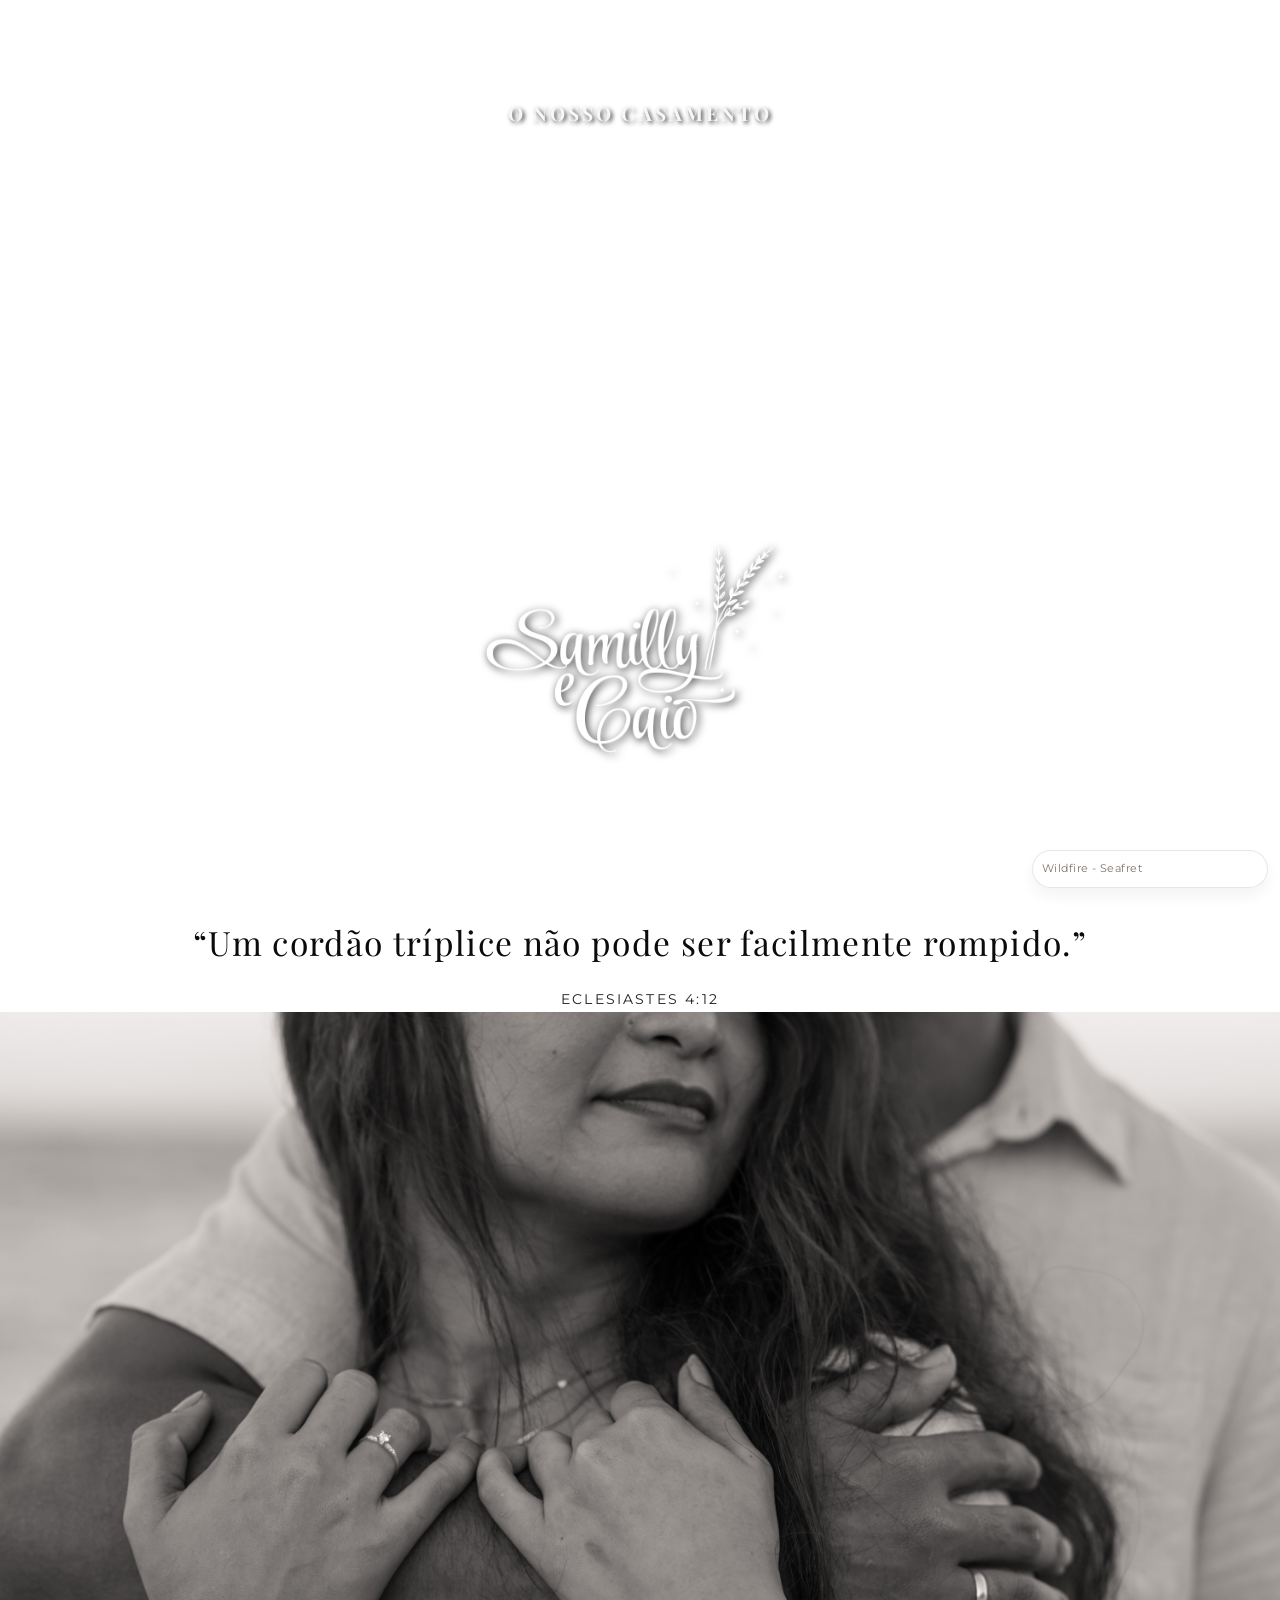
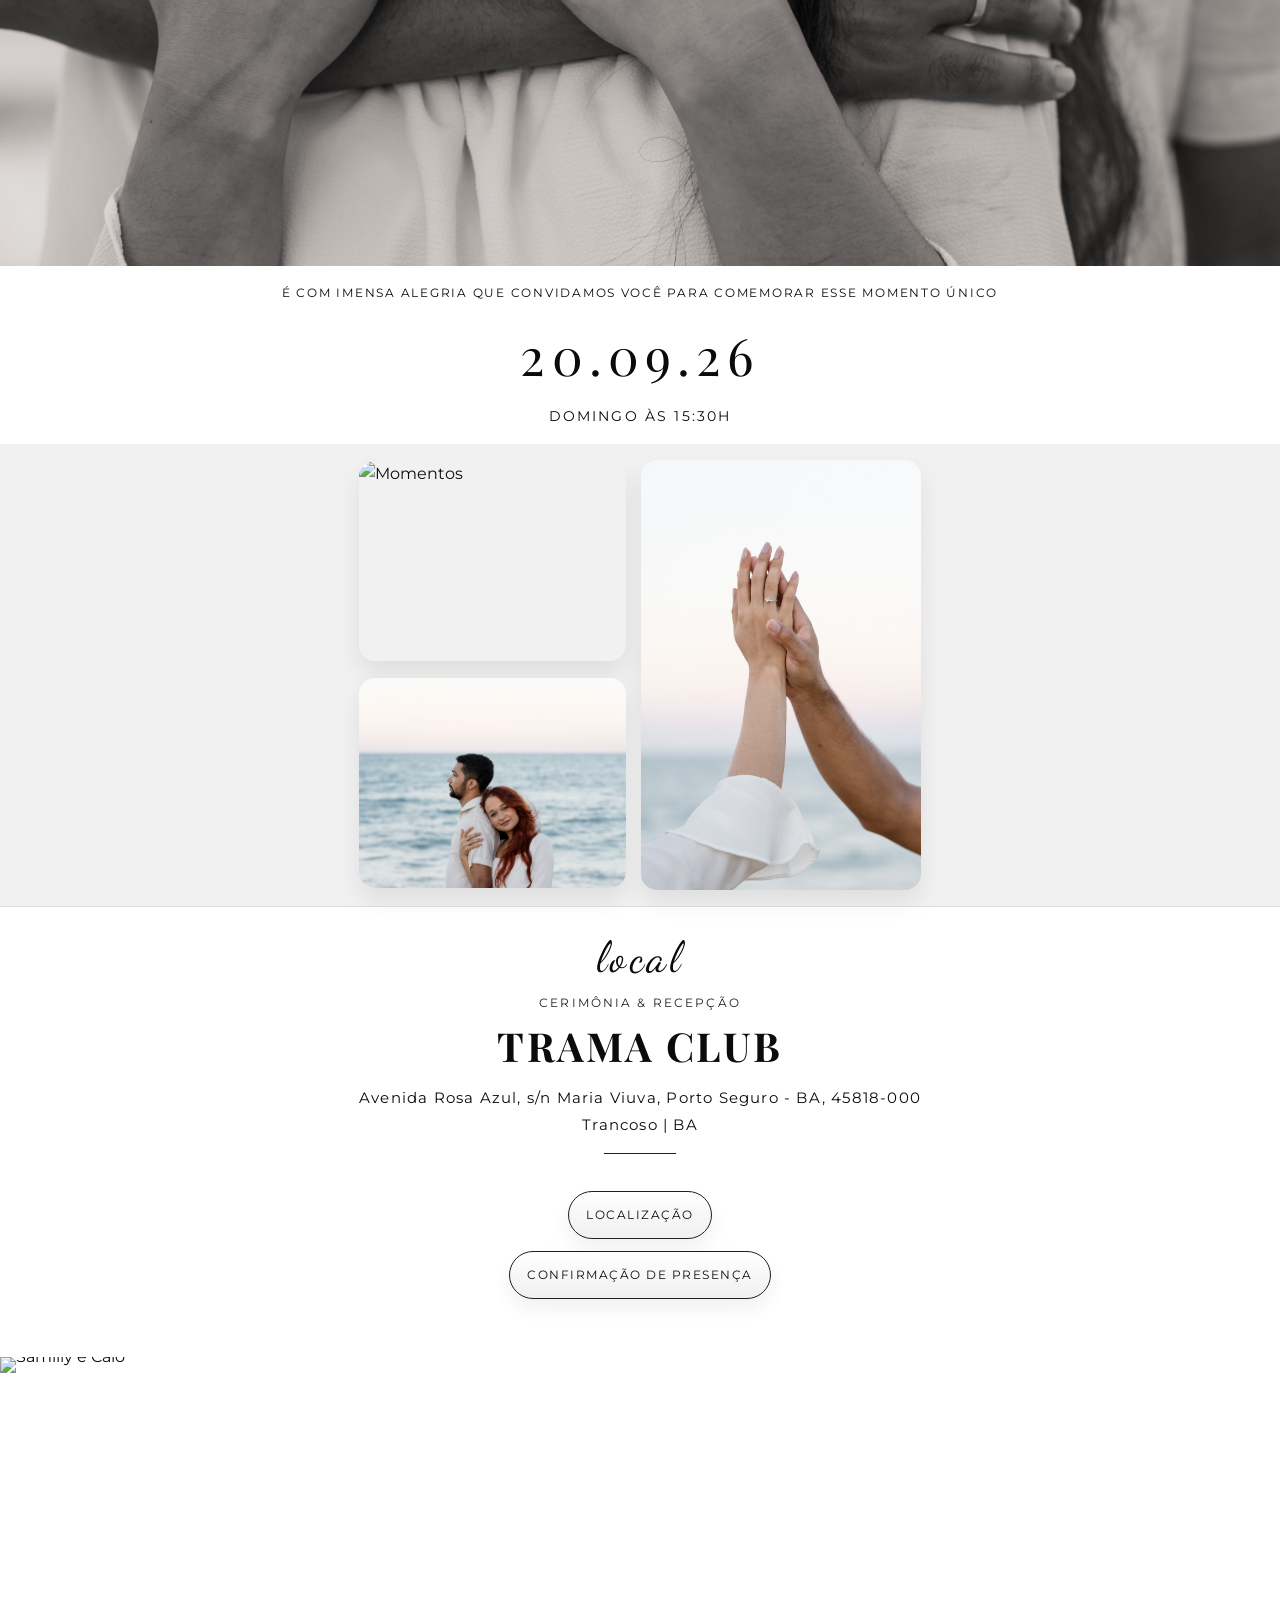
==== commit 6320b963: "Add files via upload" ====
--- a/index.html
+++ b/index.html
@@ -13,7 +13,7 @@
   <header class="hero">
     <div class="hero__content">
       <p class="hero__title">O Nosso Casamento</p>
-      <img class="hero__logo" src="samily e caio 1.png" alt="Samily &amp; Caio">
+      <img class="hero__logo" src="samily e caio 1.png" alt="Samilly &amp; Caio">
     </div>
   </header>
 
@@ -59,7 +59,7 @@
     </section>
 
     <section class="end-photo" aria-label="Foto final">
-      <img class="end-photo__img" src="S&C (152 de 206).jpg" alt="Samily e Caio">
+      <img class="end-photo__img" src="S&C (152 de 206).jpg" alt="Samilly e Caio">
     </section>
   </main>
 
@@ -68,26 +68,33 @@
       <span class="audio-track">Wildfire - Seafret</span>
       <canvas id="music-visualizer" width="160" height="36" aria-hidden="true"></canvas>
     </div>
-    <audio id="bg-music" src="wildfire-spotdownorg_ENl50bdS.mp3"auto" autoplay playsinline></audio>
+    <audio id="bg-music" src="wildfire-spotdownorg_ENl50bdS.mp3" preload="auto" autoplay playsinline></audio>
   </section>
 
   <script>
-  
+    // ---------------------------------------------------------
+    // FUNÇÃO DO WHATSAPP ATUALIZADA
+    // ---------------------------------------------------------
     function enviarWhatsApp() {
-    
+      // Pega o nome do link e arruma os espaços
       let nomeNoLink = window.location.search.substring(1).replace(/-/g, ' ').replace(/&/g, ' e ');
-      let nome = nomeNoLink ? decodeURIComponent(nomeNoLink) : "um convidado";
-      
-      
+      
+      // Se não tiver nome no link, coloca a instrução para o convidado digitar
+      let nome = nomeNoLink ? decodeURIComponent(nomeNoLink) : "(Escreva seu nome e dos seus acompanhantes aqui)";
+      
+      // O seu número
       let telefone = "5573988467912"; 
 
-      
-      let mensagem = "Olá Samily e Caio! Aqui é " + nome + ". Estou confirmando minha presença no casamento!";
-      
-      
-      let linkWhatsApp = "https://api.whatsapp.com/send?phone=5573988467912" + telefone + "?text=" + encodeURIComponent(mensagem);
+      // Monta a mensagem final
+      let mensagem = "Olá Samilly e Caio! Aqui é " + nome + ". Estamos confirmando nossa presença no casamento! ✨";
+      
+      // Link oficial
+      let linkWhatsApp = "https://api.whatsapp.com/send?phone=" + telefone + "&text=" + encodeURIComponent(mensagem);
+      
+      // Abre o WhatsApp
       window.open(linkWhatsApp, '_blank');
     }
+    // ---------------------------------------------------------
 
     document.addEventListener("DOMContentLoaded", () => {
       const audio = document.getElementById("bg-music");
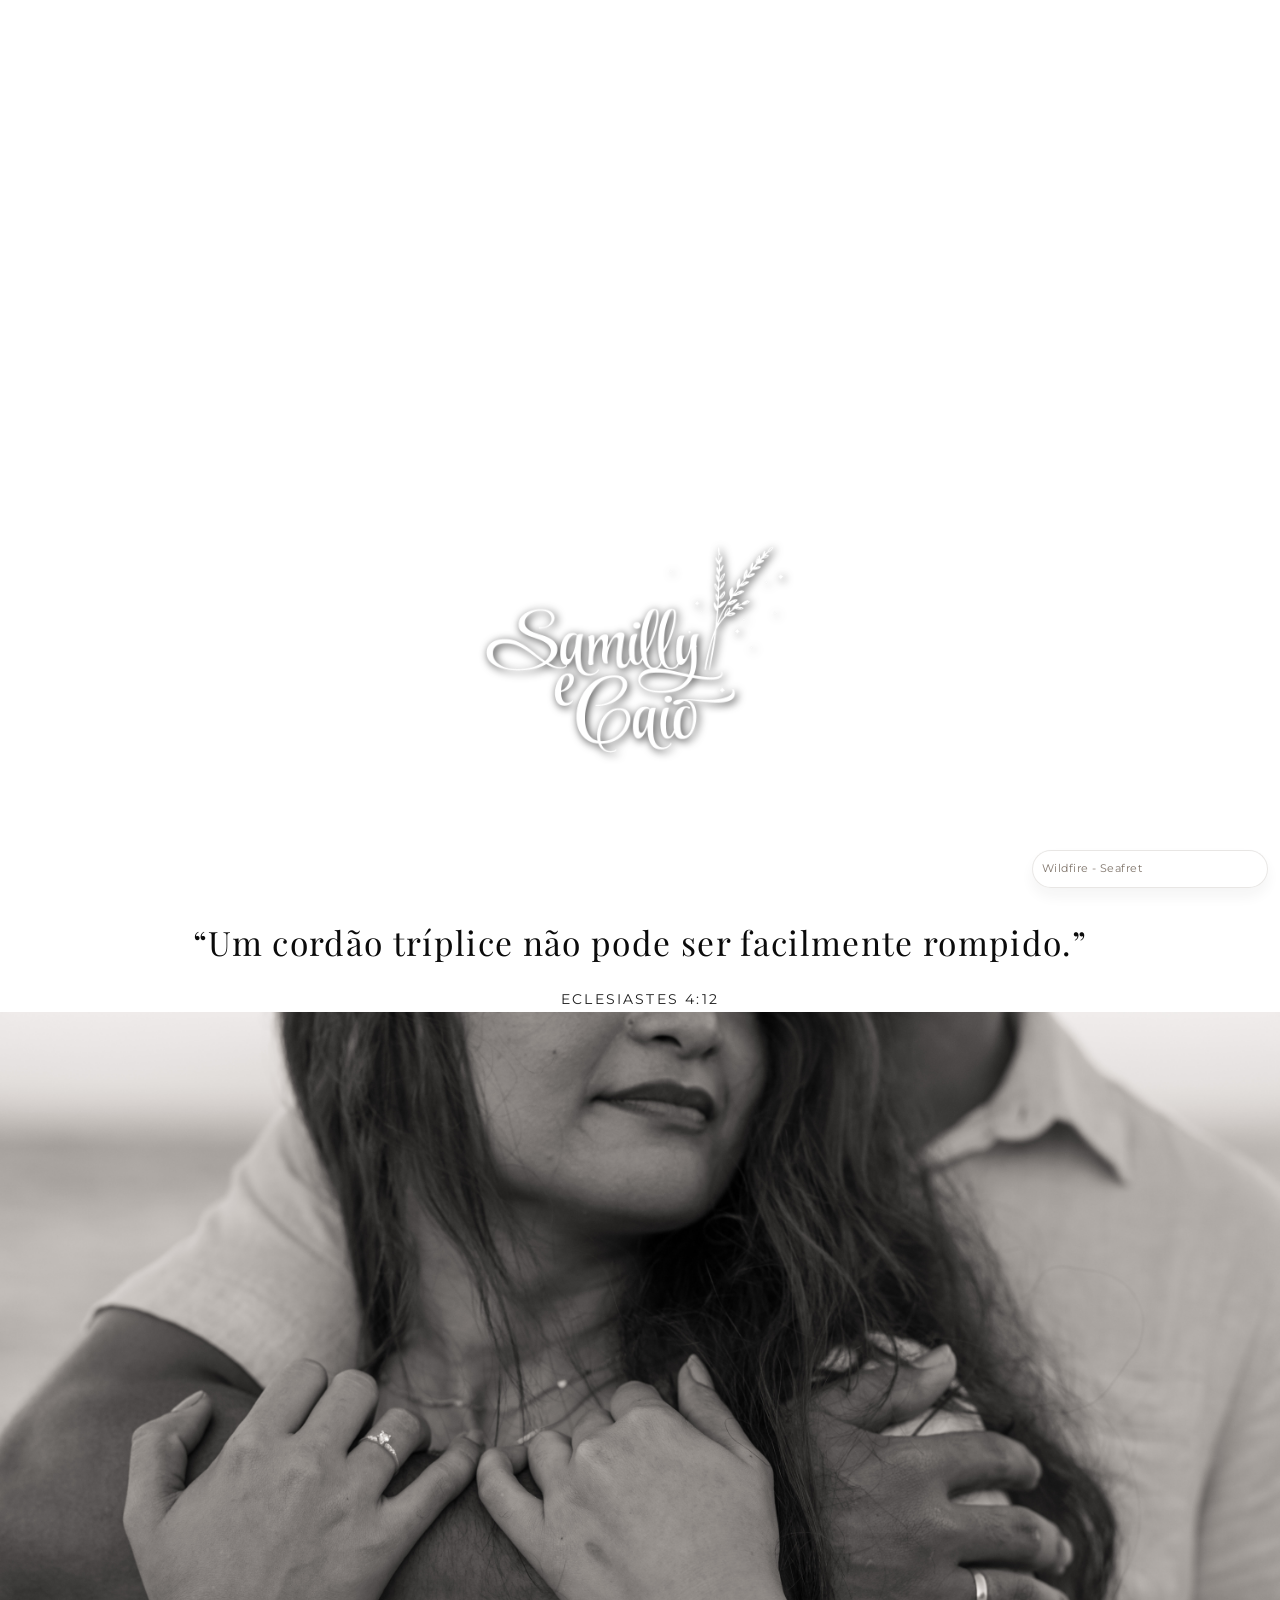
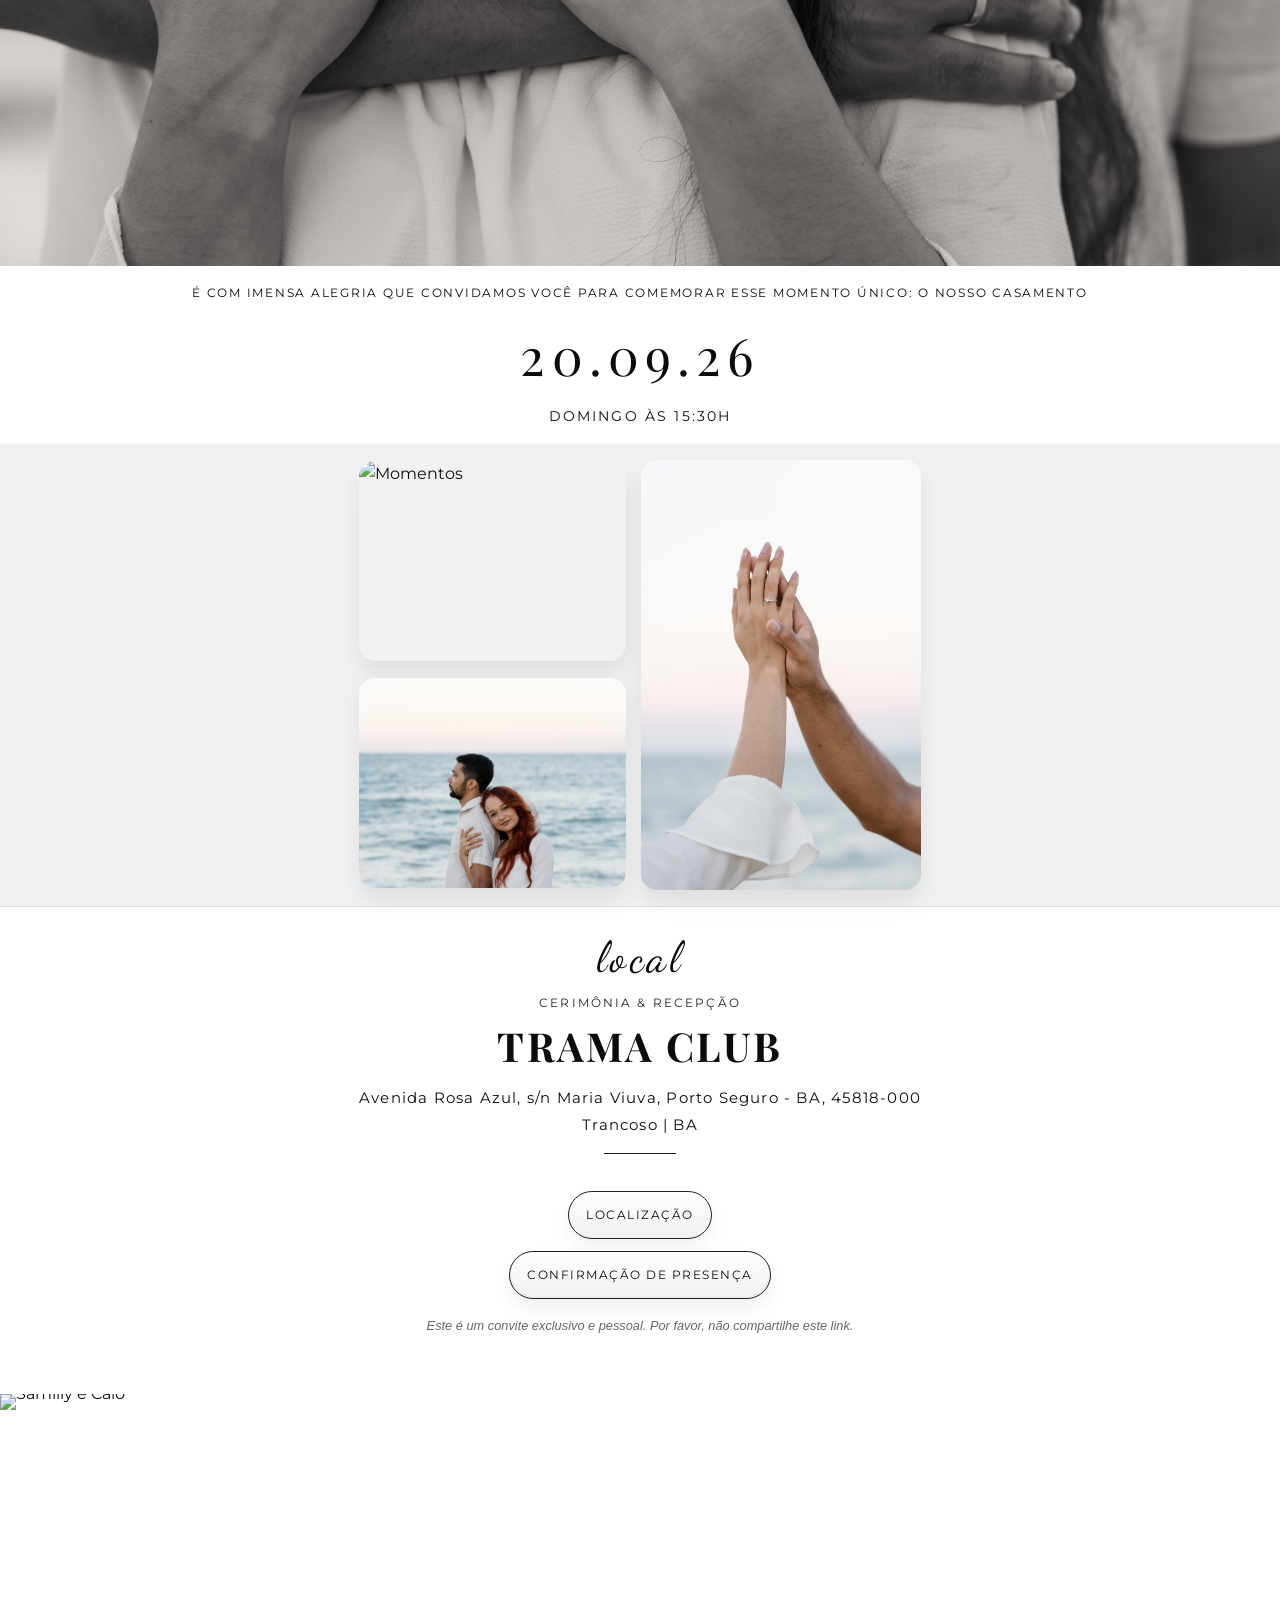
==== commit cbe99bb6: "Add files via upload" ====
--- a/index.html
+++ b/index.html
@@ -12,7 +12,7 @@
 <body>
   <header class="hero">
     <div class="hero__content">
-      <p class="hero__title">O Nosso Casamento</p>
+      <!-- O título foi removido daqui para deixar a logo em destaque -->
       <img class="hero__logo" src="samily e caio 1.png" alt="Samilly &amp; Caio">
     </div>
   </header>
@@ -28,7 +28,8 @@
     </section>
 
     <section class="invite">
-      <p class="invite__intro">É COM IMENSA ALEGRIA QUE CONVIDAMOS VOCÊ PARA COMEMORAR ESSE MOMENTO ÚNICO</p>
+      <!-- Frase integrada com o nome do evento -->
+      <p class="invite__intro">É COM IMENSA ALEGRIA QUE CONVIDAMOS VOCÊ PARA COMEMORAR ESSE MOMENTO ÚNICO: O NOSSO CASAMENTO</p>
       <p class="invite__date">20.09.26</p>
       <p class="invite__time">DOMINGO ÀS 15:30H</p>
     </section>
@@ -52,9 +53,10 @@
         <div class="location__actions">
           <a class="location__btn" href="https://www.google.com/maps/place/Trama+Club/@-16.6017913,-39.1203956,17z/data=!3m1!4b1!4m6!3m5!1s0x7369c8d26d95b45:0x1a80883a5be6e776!8m2!3d-16.6017913!4d-39.1203956!16s%2Fg%2F11cn9jqd2s?entry=ttu&g_ep=EgoyMDI2MDYyOS4wIKXMDSoASAFQAw%3D%3D" target="_blank" aria-label="Ver localização">Localização</a>
           
-          <!-- BOTÃO DIRETO PARA O WHATSAPP -->
           <a class="location__btn" href="#" onclick="enviarWhatsApp(); return false;" aria-label="Confirmar presença">Confirmação de presença</a>
         </div>
+        <!-- Mensagem de privacidade adicionada aqui -->
+        <p style="margin-top: 15px; font-size: 0.8rem; color: #666; font-style: italic;">Este é um convite exclusivo e pessoal. Por favor, não compartilhe este link.</p>
       </div>
     </section>
 
@@ -72,29 +74,14 @@
   </section>
 
   <script>
-    // ---------------------------------------------------------
-    // FUNÇÃO DO WHATSAPP ATUALIZADA
-    // ---------------------------------------------------------
     function enviarWhatsApp() {
-      // Pega o nome do link e arruma os espaços
       let nomeNoLink = window.location.search.substring(1).replace(/-/g, ' ').replace(/&/g, ' e ');
-      
-      // Se não tiver nome no link, coloca a instrução para o convidado digitar
       let nome = nomeNoLink ? decodeURIComponent(nomeNoLink) : "(Escreva seu nome e dos seus acompanhantes aqui)";
-      
-      // O seu número
       let telefone = "5573988467912"; 
-
-      // Monta a mensagem final
       let mensagem = "Olá Samilly e Caio! Aqui é " + nome + ". Estamos confirmando nossa presença no casamento! ✨";
-      
-      // Link oficial
       let linkWhatsApp = "https://api.whatsapp.com/send?phone=" + telefone + "&text=" + encodeURIComponent(mensagem);
-      
-      // Abre o WhatsApp
       window.open(linkWhatsApp, '_blank');
     }
-    // ---------------------------------------------------------
 
     document.addEventListener("DOMContentLoaded", () => {
       const audio = document.getElementById("bg-music");
@@ -104,15 +91,9 @@
 
       if (!audio || !canvas || !ctx || !pill) return;
 
-      let audioCtx;
-      let analyser;
-      let dataArray;
-      let animationId;
-      let setupDone = false;
+      let audioCtx, analyser, dataArray, animationId, setupDone = false;
 
-      const setPlayingState = (isPlaying) => {
-        pill.classList.toggle("is-playing", isPlaying);
-      };
+      const setPlayingState = (isPlaying) => pill.classList.toggle("is-playing", isPlaying);
 
       const setupAudioGraph = () => {
         if (setupDone) return;
@@ -131,21 +112,17 @@
         const { width, height } = canvas;
         ctx.clearRect(0, 0, width, height);
         analyser.getByteFrequencyData(dataArray);
-
         const barCount = 32;
         const step = Math.floor(dataArray.length / barCount);
         const barWidth = width / barCount;
-
         for (let i = 0; i < barCount; i++) {
           const value = dataArray[i * step] / 255;
           const barHeight = Math.max(8, value * height);
           const x = i * barWidth;
           const y = height - barHeight;
-
           const gradient = ctx.createLinearGradient(0, y, 0, height);
           gradient.addColorStop(0, "#cdbca9");
           gradient.addColorStop(1, "#9c7f63");
-
           ctx.fillStyle = gradient;
           if (ctx.roundRect) {
             ctx.beginPath();
@@ -158,17 +135,12 @@
         animationId = requestAnimationFrame(draw);
       };
 
-      const startVisualizer = () => {
-        if (animationId) cancelAnimationFrame(animationId);
-        draw();
-      };
-
       const playMusic = async () => {
         try {
           setupAudioGraph();
           await audioCtx.resume();
           await audio.play();
-          startVisualizer();
+          if (!animationId) draw();
           setPlayingState(true);
           return true;
         } catch (err) {
@@ -177,39 +149,9 @@
         }
       };
 
-      const pauseMusic = () => {
-        audio.pause();
-        if (animationId) cancelAnimationFrame(animationId);
-        setPlayingState(false);
-      };
-
-      const togglePlayback = async () => {
-        if (audio.paused) await playMusic();
-        else pauseMusic();
-      };
-
-      pill.addEventListener("click", togglePlayback);
-      pill.addEventListener("keydown", async (evt) => {
-        if (evt.key === "Enter" || evt.key === " ") {
-          evt.preventDefault();
-          await togglePlayback();
-        }
-      });
-
+      pill.addEventListener("click", () => audio.paused ? playMusic() : (audio.pause(), setPlayingState(false)));
       playMusic();
-
-      const interactionHandler = async () => {
-        await playMusic();
-      };
-      ["click", "touchstart"].forEach((evt) => {
-        window.addEventListener(
-          evt,
-          () => {
-            interactionHandler();
-          },
-          { once: true, passive: true }
-        );
-      });
+      ["click", "touchstart"].forEach((evt) => window.addEventListener(evt, () => playMusic(), { once: true, passive: true }));
     });
   </script>
 </body>
